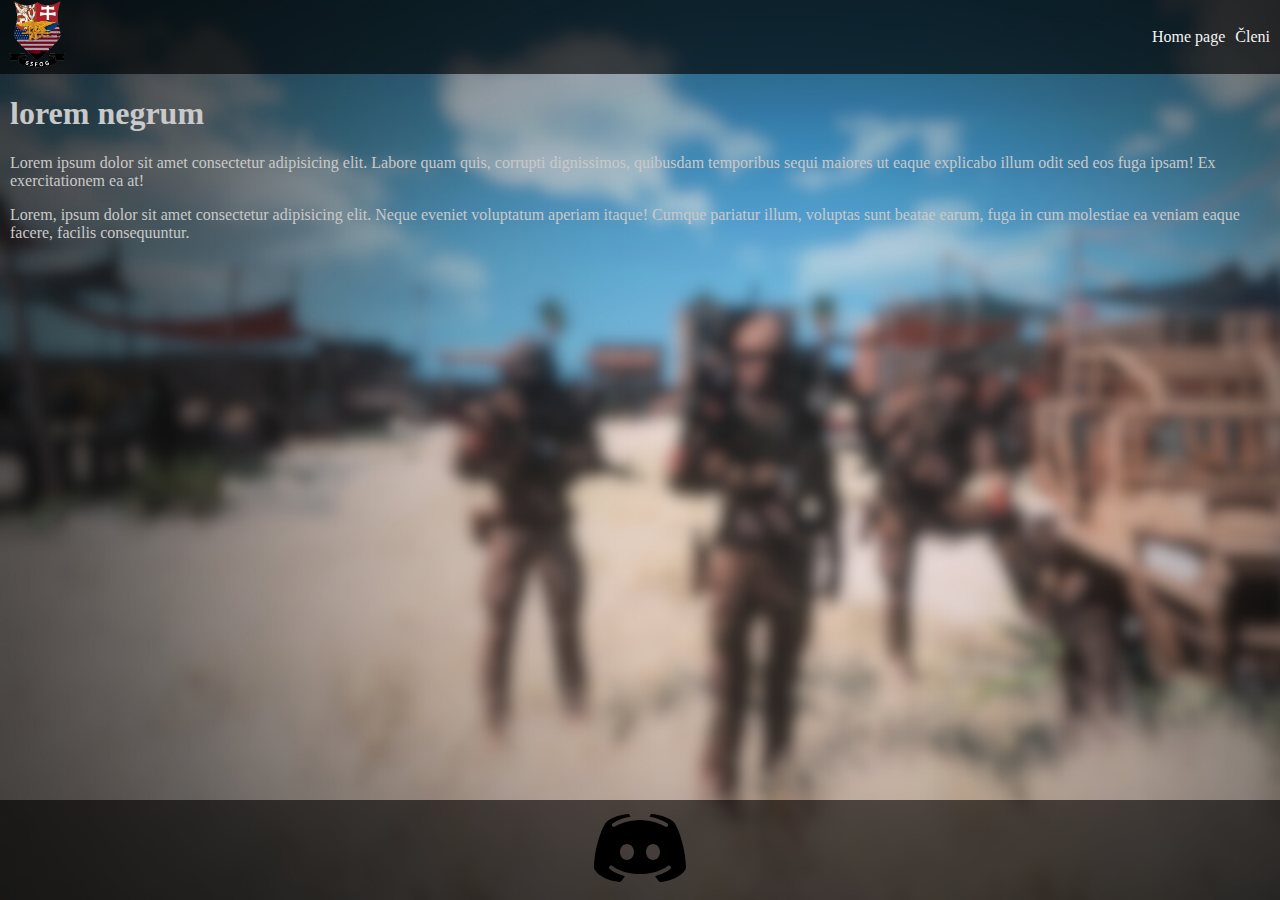
==== Fotogalerie.html @ 8222fc01 "s footerem všude" ====
<!DOCTYPE html>
<html lang="cs">
<head>
    <meta charset="UTF-8">
    <meta name="viewport" content="width=device-width, initial-scale=1.0">
    <title>Fotogalerie</title>
    <link rel="stylesheet" href="/Fotogalerie.css">
</head>
<body>
    <header>
        <div>
            <img src="/serious (2).png" alt="#">
        </div>
        <div class="acka">
            <a href="/Home_page.html">Home page</a>
            <a href="/cleni.html">Členi</a>
        </div>
    </header>

<main>
    <div class="main">
        <h1>lorem negrum</h1>
        <p>Lorem ipsum dolor sit amet consectetur adipisicing elit. Labore quam quis, corrupti dignissimos, quibusdam temporibus sequi maiores ut eaque explicabo illum odit sed eos fuga ipsam! Ex exercitationem ea at!</p>
        <p>Lorem, ipsum dolor sit amet consectetur adipisicing elit. Neque eveniet voluptatum aperiam itaque! Cumque pariatur illum, voluptas sunt beatae earum, fuga in cum molestiae ea veniam eaque facere, facilis consequuntur.</p>
    </div>
</main>

<footer>
    <div class="wrapper">
        <a href="https://discord.gg/8xPNDJWMmh">
            <svg xmlns="http://www.w3.org/2000/svg" x="0px" y="0px" width="100" height="100" viewBox="0 0 50 50">
                <path d="M 41.625 10.769531 C 37.644531 7.566406 31.347656 7.023438 31.078125 7.003906 C 30.660156 6.96875 30.261719 7.203125 30.089844 7.589844 C 30.074219 7.613281 29.9375 7.929688 29.785156 8.421875 C 32.417969 8.867188 35.652344 9.761719 38.578125 11.578125 C 39.046875 11.867188 39.191406 12.484375 38.902344 12.953125 C 38.710938 13.261719 38.386719 13.429688 38.050781 13.429688 C 37.871094 13.429688 37.6875 13.378906 37.523438 13.277344 C 32.492188 10.15625 26.210938 10 25 10 C 23.789063 10 17.503906 10.15625 12.476563 13.277344 C 12.007813 13.570313 11.390625 13.425781 11.101563 12.957031 C 10.808594 12.484375 10.953125 11.871094 11.421875 11.578125 C 14.347656 9.765625 17.582031 8.867188 20.214844 8.425781 C 20.0625 7.929688 19.925781 7.617188 19.914063 7.589844 C 19.738281 7.203125 19.34375 6.960938 18.921875 7.003906 C 18.652344 7.023438 12.355469 7.566406 8.320313 10.8125 C 6.214844 12.761719 2 24.152344 2 34 C 2 34.175781 2.046875 34.34375 2.132813 34.496094 C 5.039063 39.605469 12.972656 40.941406 14.78125 41 C 14.789063 41 14.800781 41 14.8125 41 C 15.132813 41 15.433594 40.847656 15.621094 40.589844 L 17.449219 38.074219 C 12.515625 36.800781 9.996094 34.636719 9.851563 34.507813 C 9.4375 34.144531 9.398438 33.511719 9.765625 33.097656 C 10.128906 32.683594 10.761719 32.644531 11.175781 33.007813 C 11.234375 33.0625 15.875 37 25 37 C 34.140625 37 38.78125 33.046875 38.828125 33.007813 C 39.242188 32.648438 39.871094 32.683594 40.238281 33.101563 C 40.601563 33.515625 40.5625 34.144531 40.148438 34.507813 C 40.003906 34.636719 37.484375 36.800781 32.550781 38.074219 L 34.378906 40.589844 C 34.566406 40.847656 34.867188 41 35.1875 41 C 35.199219 41 35.210938 41 35.21875 41 C 37.027344 40.941406 44.960938 39.605469 47.867188 34.496094 C 47.953125 34.34375 48 34.175781 48 34 C 48 24.152344 43.785156 12.761719 41.625 10.769531 Z M 18.5 30 C 16.566406 30 15 28.210938 15 26 C 15 23.789063 16.566406 22 18.5 22 C 20.433594 22 22 23.789063 22 26 C 22 28.210938 20.433594 30 18.5 30 Z M 31.5 30 C 29.566406 30 28 28.210938 28 26 C 28 23.789063 29.566406 22 31.5 22 C 33.433594 22 35 23.789063 35 26 C 35 28.210938 33.433594 30 31.5 30 Z"></path>
            </svg>  
        </a>
</footer>
</body>
</html>
---- Fotogalerie.css ----
body{
    margin: 0px; 
}

header{
    background-color: rgba(0, 0, 0, 0.63);
    display: flex;
    justify-content: space-between;
}

.acka{
    display: flex;
    align-items: center;
    gap: 10px;
    margin-right: 10px;
}

body{
    background-image: url(/background2.png);  
    background-repeat: no-repeat;
    background-attachment: fixed;
    background-size: cover;
}

a{
    display: flex;
    border-radius: 3px;
    color: rgb(245, 245, 245);
    text-decoration: none;
}

a:hover, a:active {
    color: rgb(145, 229, 255);
}

img{
    width: 70px;
    height: 70px;
}

footer{
    background-color: rgba(0, 0, 0, 0.603);
    height: 100px;
    position: fixed;
    width: 100%;
    bottom: 0;
}

.wrapper{
    display: flex;
    justify-content: center;
}

.icon{
    display: flex; 
}

.cara{
    display: flex;
    justify-content:center ;
    margin: auto;
    gap: 30px;
    border-bottom: 2px solid white;
    max-width: 300px;
}

.lorem{
    display: flex;
    color: aliceblue;
    margin: 0px 300px;
}

svg:hover{
    fill: rgb(94, 90, 91);
}

svg{
    transition: 0.2s ease-in-out;
}

.footer-container{
    display: flex;
    justify-content: center;
    color: white;
}

h3{
    display: flex;
    justify-content: center;
}

li{
    list-style-type: none;
}

p{
    color: rgb(201, 201, 201);
}

h1{
    color: rgb(201, 201, 201);
}

.main{
    padding-left: 10px;
}
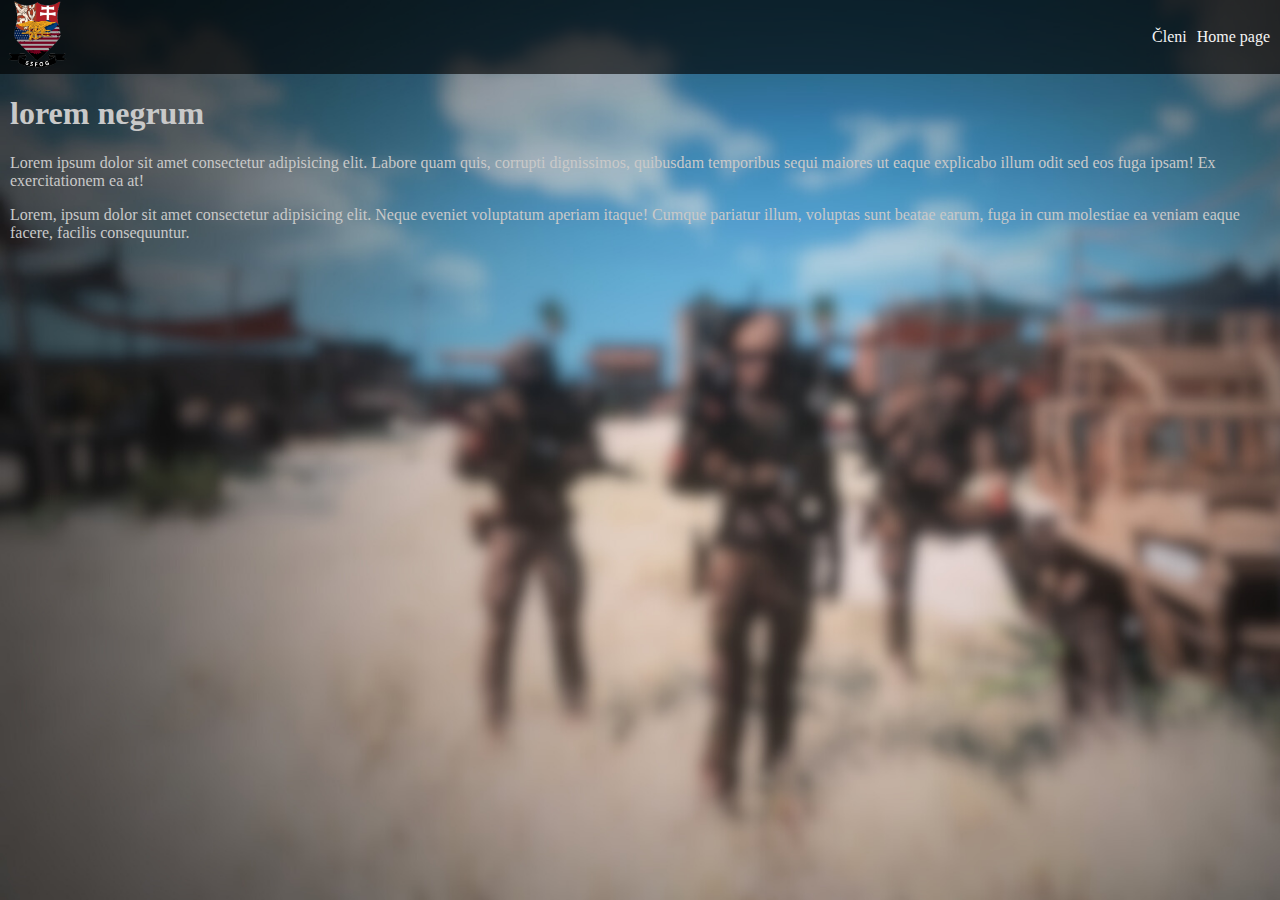
==== commit 0828894f: "update členů a fotek" ====
--- a/Fotogalerie.html
+++ b/Fotogalerie.html
@@ -12,8 +12,8 @@
             <img src="/serious (2).png" alt="#">
         </div>
         <div class="acka">
+            <a href="/cleni.html">Členi</a>
             <a href="/Home_page.html">Home page</a>
-            <a href="/cleni.html">Členi</a>
         </div>
     </header>
 
@@ -26,12 +26,7 @@
 </main>
 
 <footer>
-    <div class="wrapper">
-        <a href="https://discord.gg/8xPNDJWMmh">
-            <svg xmlns="http://www.w3.org/2000/svg" x="0px" y="0px" width="100" height="100" viewBox="0 0 50 50">
-                <path d="M 41.625 10.769531 C 37.644531 7.566406 31.347656 7.023438 31.078125 7.003906 C 30.660156 6.96875 30.261719 7.203125 30.089844 7.589844 C 30.074219 7.613281 29.9375 7.929688 29.785156 8.421875 C 32.417969 8.867188 35.652344 9.761719 38.578125 11.578125 C 39.046875 11.867188 39.191406 12.484375 38.902344 12.953125 C 38.710938 13.261719 38.386719 13.429688 38.050781 13.429688 C 37.871094 13.429688 37.6875 13.378906 37.523438 13.277344 C 32.492188 10.15625 26.210938 10 25 10 C 23.789063 10 17.503906 10.15625 12.476563 13.277344 C 12.007813 13.570313 11.390625 13.425781 11.101563 12.957031 C 10.808594 12.484375 10.953125 11.871094 11.421875 11.578125 C 14.347656 9.765625 17.582031 8.867188 20.214844 8.425781 C 20.0625 7.929688 19.925781 7.617188 19.914063 7.589844 C 19.738281 7.203125 19.34375 6.960938 18.921875 7.003906 C 18.652344 7.023438 12.355469 7.566406 8.320313 10.8125 C 6.214844 12.761719 2 24.152344 2 34 C 2 34.175781 2.046875 34.34375 2.132813 34.496094 C 5.039063 39.605469 12.972656 40.941406 14.78125 41 C 14.789063 41 14.800781 41 14.8125 41 C 15.132813 41 15.433594 40.847656 15.621094 40.589844 L 17.449219 38.074219 C 12.515625 36.800781 9.996094 34.636719 9.851563 34.507813 C 9.4375 34.144531 9.398438 33.511719 9.765625 33.097656 C 10.128906 32.683594 10.761719 32.644531 11.175781 33.007813 C 11.234375 33.0625 15.875 37 25 37 C 34.140625 37 38.78125 33.046875 38.828125 33.007813 C 39.242188 32.648438 39.871094 32.683594 40.238281 33.101563 C 40.601563 33.515625 40.5625 34.144531 40.148438 34.507813 C 40.003906 34.636719 37.484375 36.800781 32.550781 38.074219 L 34.378906 40.589844 C 34.566406 40.847656 34.867188 41 35.1875 41 C 35.199219 41 35.210938 41 35.21875 41 C 37.027344 40.941406 44.960938 39.605469 47.867188 34.496094 C 47.953125 34.34375 48 34.175781 48 34 C 48 24.152344 43.785156 12.761719 41.625 10.769531 Z M 18.5 30 C 16.566406 30 15 28.210938 15 26 C 15 23.789063 16.566406 22 18.5 22 C 20.433594 22 22 23.789063 22 26 C 22 28.210938 20.433594 30 18.5 30 Z M 31.5 30 C 29.566406 30 28 28.210938 28 26 C 28 23.789063 29.566406 22 31.5 22 C 33.433594 22 35 23.789063 35 26 C 35 28.210938 33.433594 30 31.5 30 Z"></path>
-            </svg>  
-        </a>
+
 </footer>
 </body>
 </html>--- a/Fotogalerie.css
+++ b/Fotogalerie.css
@@ -39,14 +39,6 @@
     height: 70px;
 }
 
-footer{
-    background-color: rgba(0, 0, 0, 0.603);
-    height: 100px;
-    position: fixed;
-    width: 100%;
-    bottom: 0;
-}
-
 .wrapper{
     display: flex;
     justify-content: center;
@@ -54,15 +46,6 @@
 
 .icon{
     display: flex; 
-}
-
-.cara{
-    display: flex;
-    justify-content:center ;
-    margin: auto;
-    gap: 30px;
-    border-bottom: 2px solid white;
-    max-width: 300px;
 }
 
 .lorem{
@@ -104,4 +87,4 @@
 
 .main{
     padding-left: 10px;
-}+}
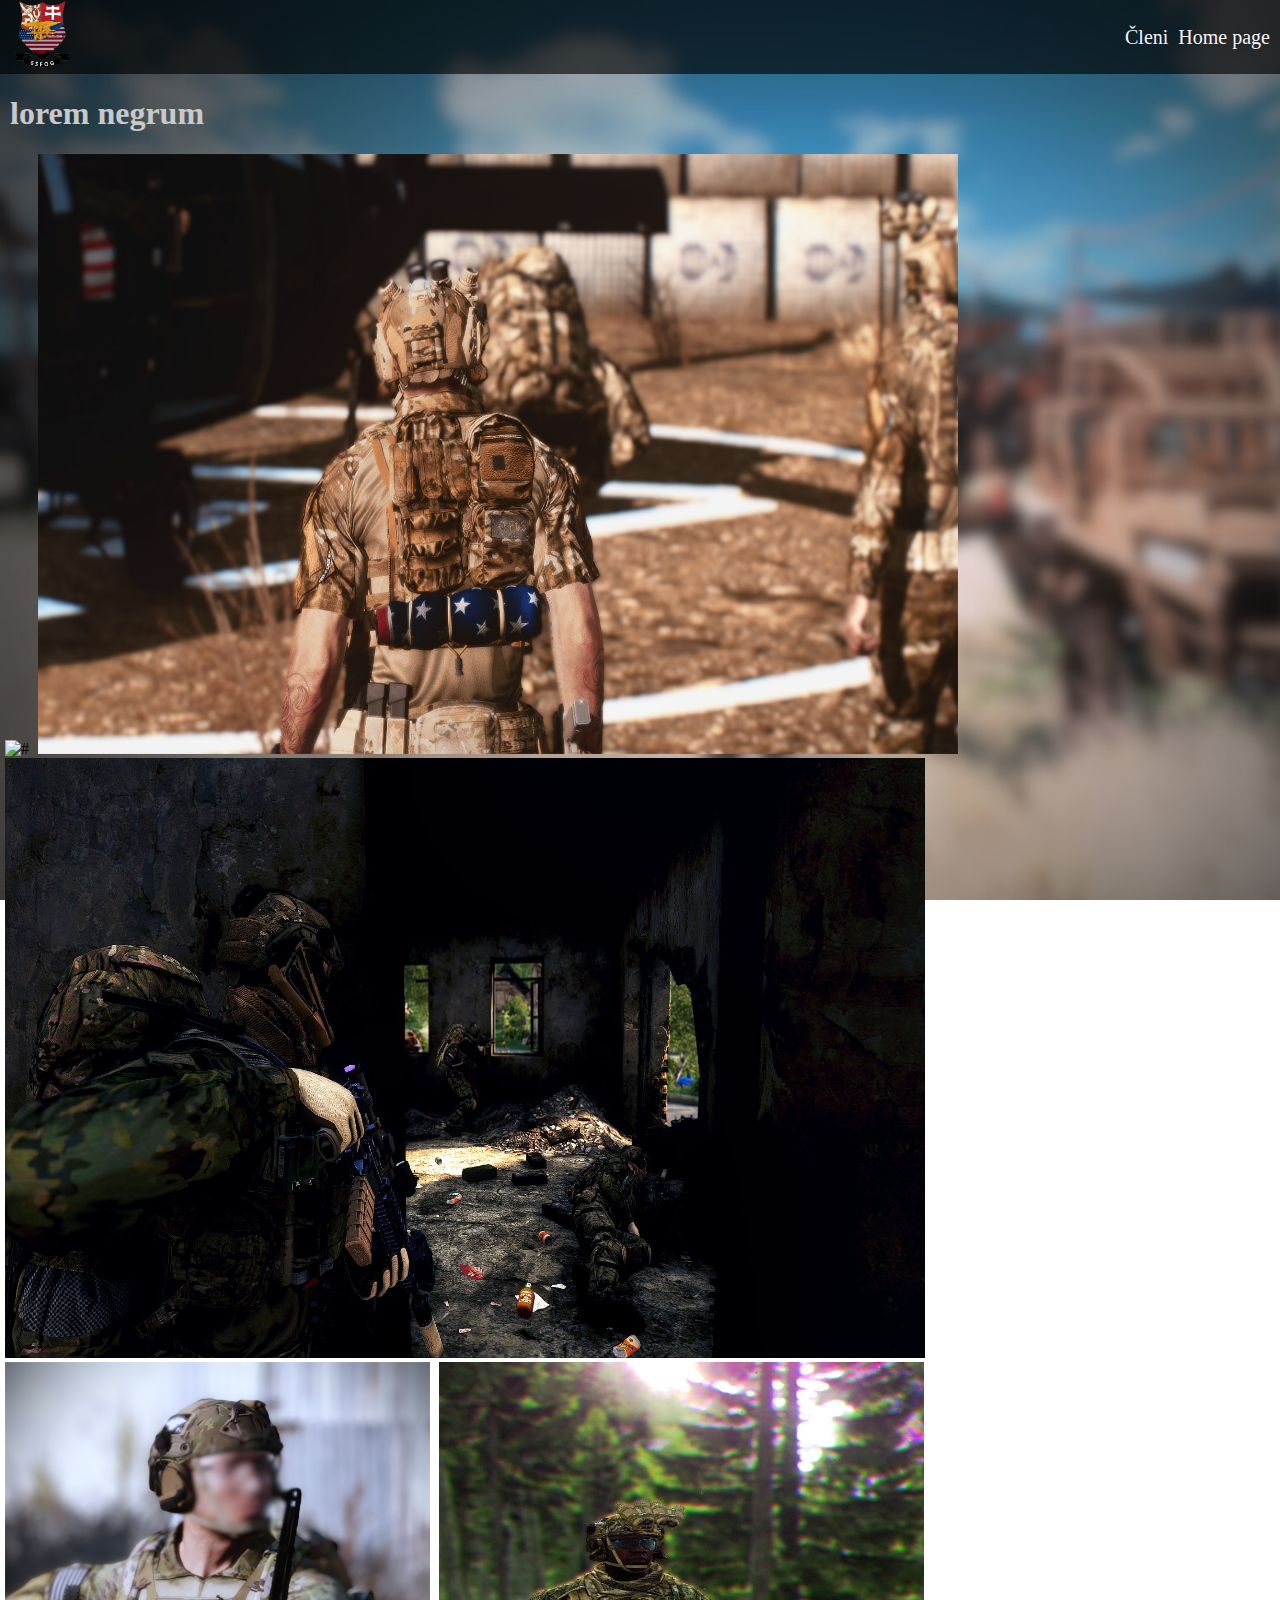
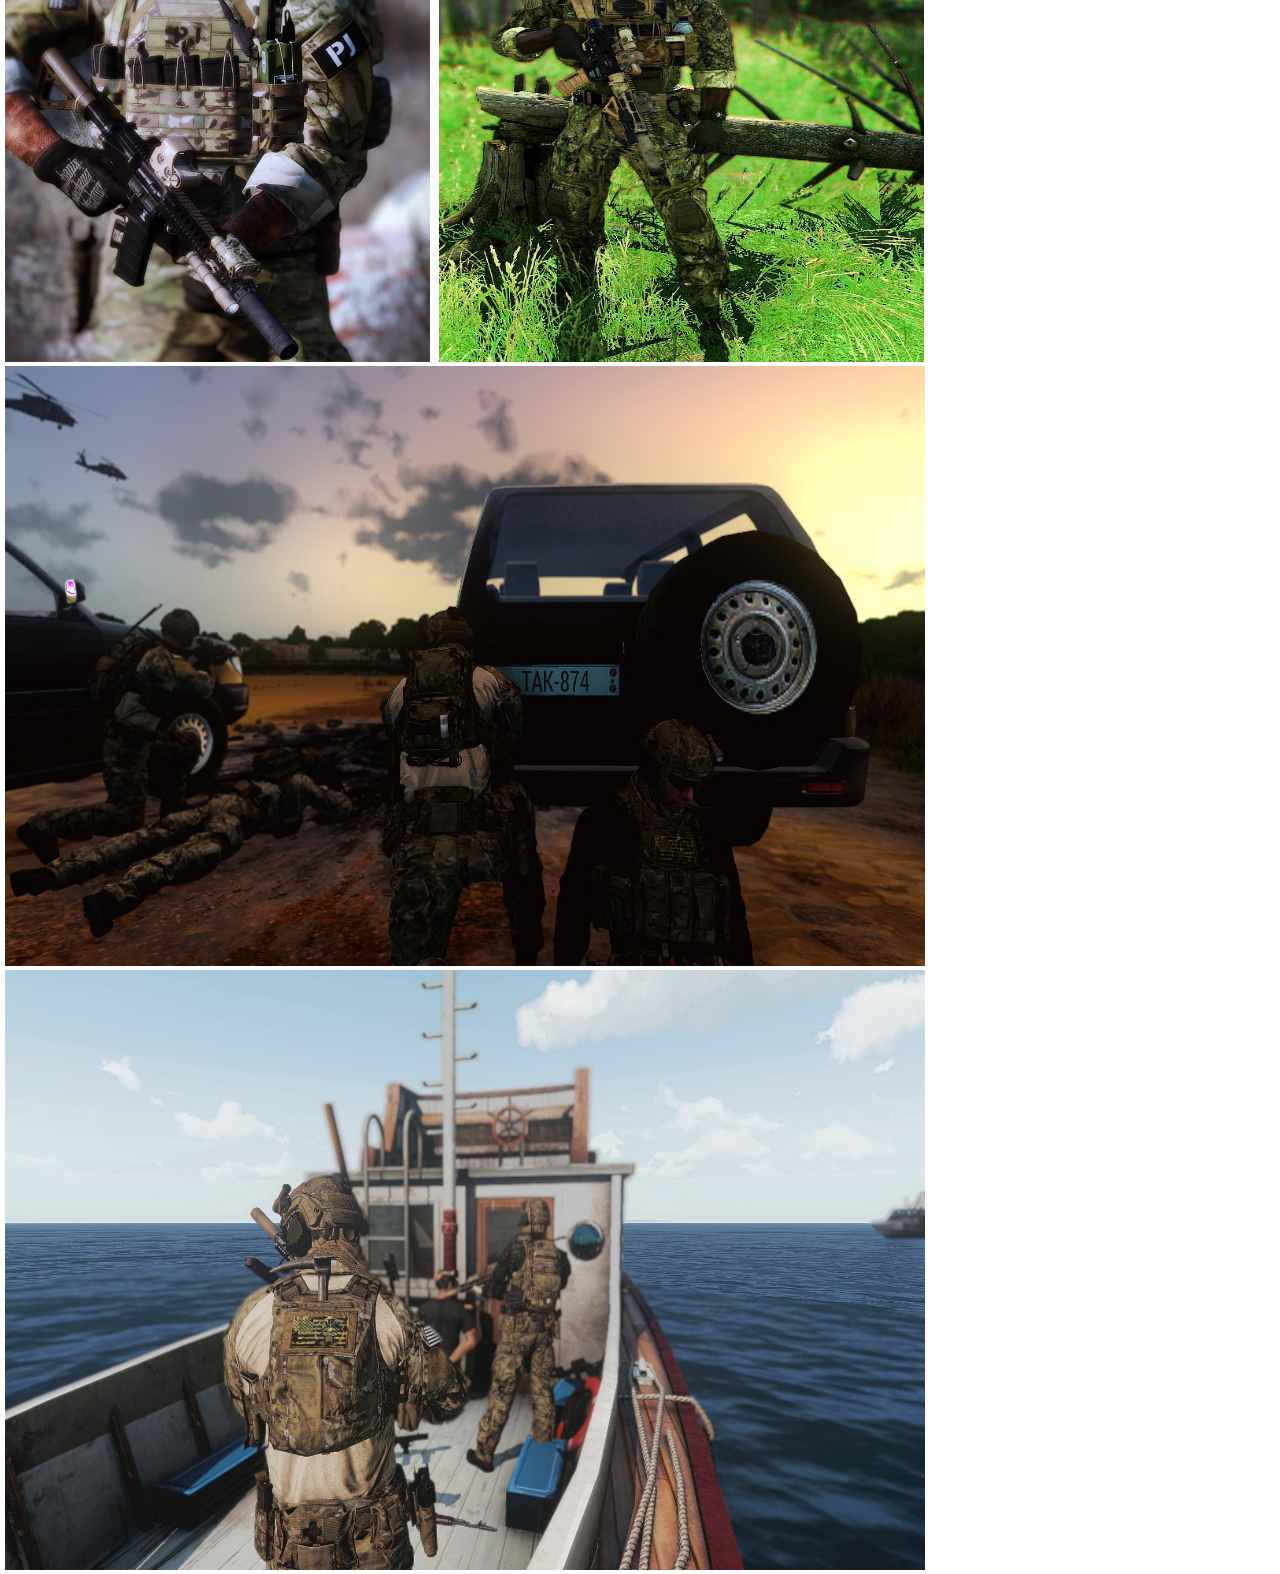
==== commit d75f584e: "Fotogalerie beta" ====
--- a/Fotogalerie.html
+++ b/Fotogalerie.html
@@ -9,7 +9,7 @@
 <body>
     <header>
         <div>
-            <img src="/serious (2).png" alt="#">
+            <img class="logo" src="/serious (2).png" alt="#">
         </div>
         <div class="acka">
             <a href="/cleni.html">Členi</a>
@@ -18,10 +18,18 @@
     </header>
 
 <main>
-    <div class="main">
+    <div class="title">
         <h1>lorem negrum</h1>
-        <p>Lorem ipsum dolor sit amet consectetur adipisicing elit. Labore quam quis, corrupti dignissimos, quibusdam temporibus sequi maiores ut eaque explicabo illum odit sed eos fuga ipsam! Ex exercitationem ea at!</p>
-        <p>Lorem, ipsum dolor sit amet consectetur adipisicing elit. Neque eveniet voluptatum aperiam itaque! Cumque pariatur illum, voluptas sunt beatae earum, fuga in cum molestiae ea veniam eaque facere, facilis consequuntur.</p>
+    </div>
+
+    <div>
+        <img src="/Artwork1.png" alt="#">
+        <img src="/Artwork2.png" alt="#">
+        <img src="/Artwork3.png" alt="#">
+        <img id="PJ" src="/Artwork4.png" alt="#">
+        <img id="les" src="/Artwork5.png" alt="#">
+        <img src="/Artwork6.jpg" alt="#">
+        <img src="/Artwork7.jpg" alt="#">
     </div>
 </main>
 
--- a/Fotogalerie.css
+++ b/Fotogalerie.css
@@ -14,6 +14,7 @@
     align-items: center;
     gap: 10px;
     margin-right: 10px;
+    font-size: 20px;
 }
 
 body{
@@ -34,24 +35,13 @@
     color: rgb(145, 229, 255);
 }
 
-img{
+.logo{
     width: 70px;
     height: 70px;
 }
 
-.wrapper{
-    display: flex;
-    justify-content: center;
-}
-
 .icon{
     display: flex; 
-}
-
-.lorem{
-    display: flex;
-    color: aliceblue;
-    margin: 0px 300px;
 }
 
 svg:hover{
@@ -62,29 +52,32 @@
     transition: 0.2s ease-in-out;
 }
 
-.footer-container{
-    display: flex;
-    justify-content: center;
-    color: white;
-}
-
 h3{
     display: flex;
     justify-content: center;
 }
 
-li{
-    list-style-type: none;
-}
-
-p{
-    color: rgb(201, 201, 201);
-}
 
 h1{
     color: rgb(201, 201, 201);
 }
 
-.main{
+.title{
     padding-left: 10px;
 }
+
+img{
+    width: 920px;
+    height: 600px;
+    margin-left: 5px;
+}
+
+#PJ{
+    width: 425px;
+    height: 600px;
+}
+
+#les{
+    width: 485px;
+    height: 600px;
+}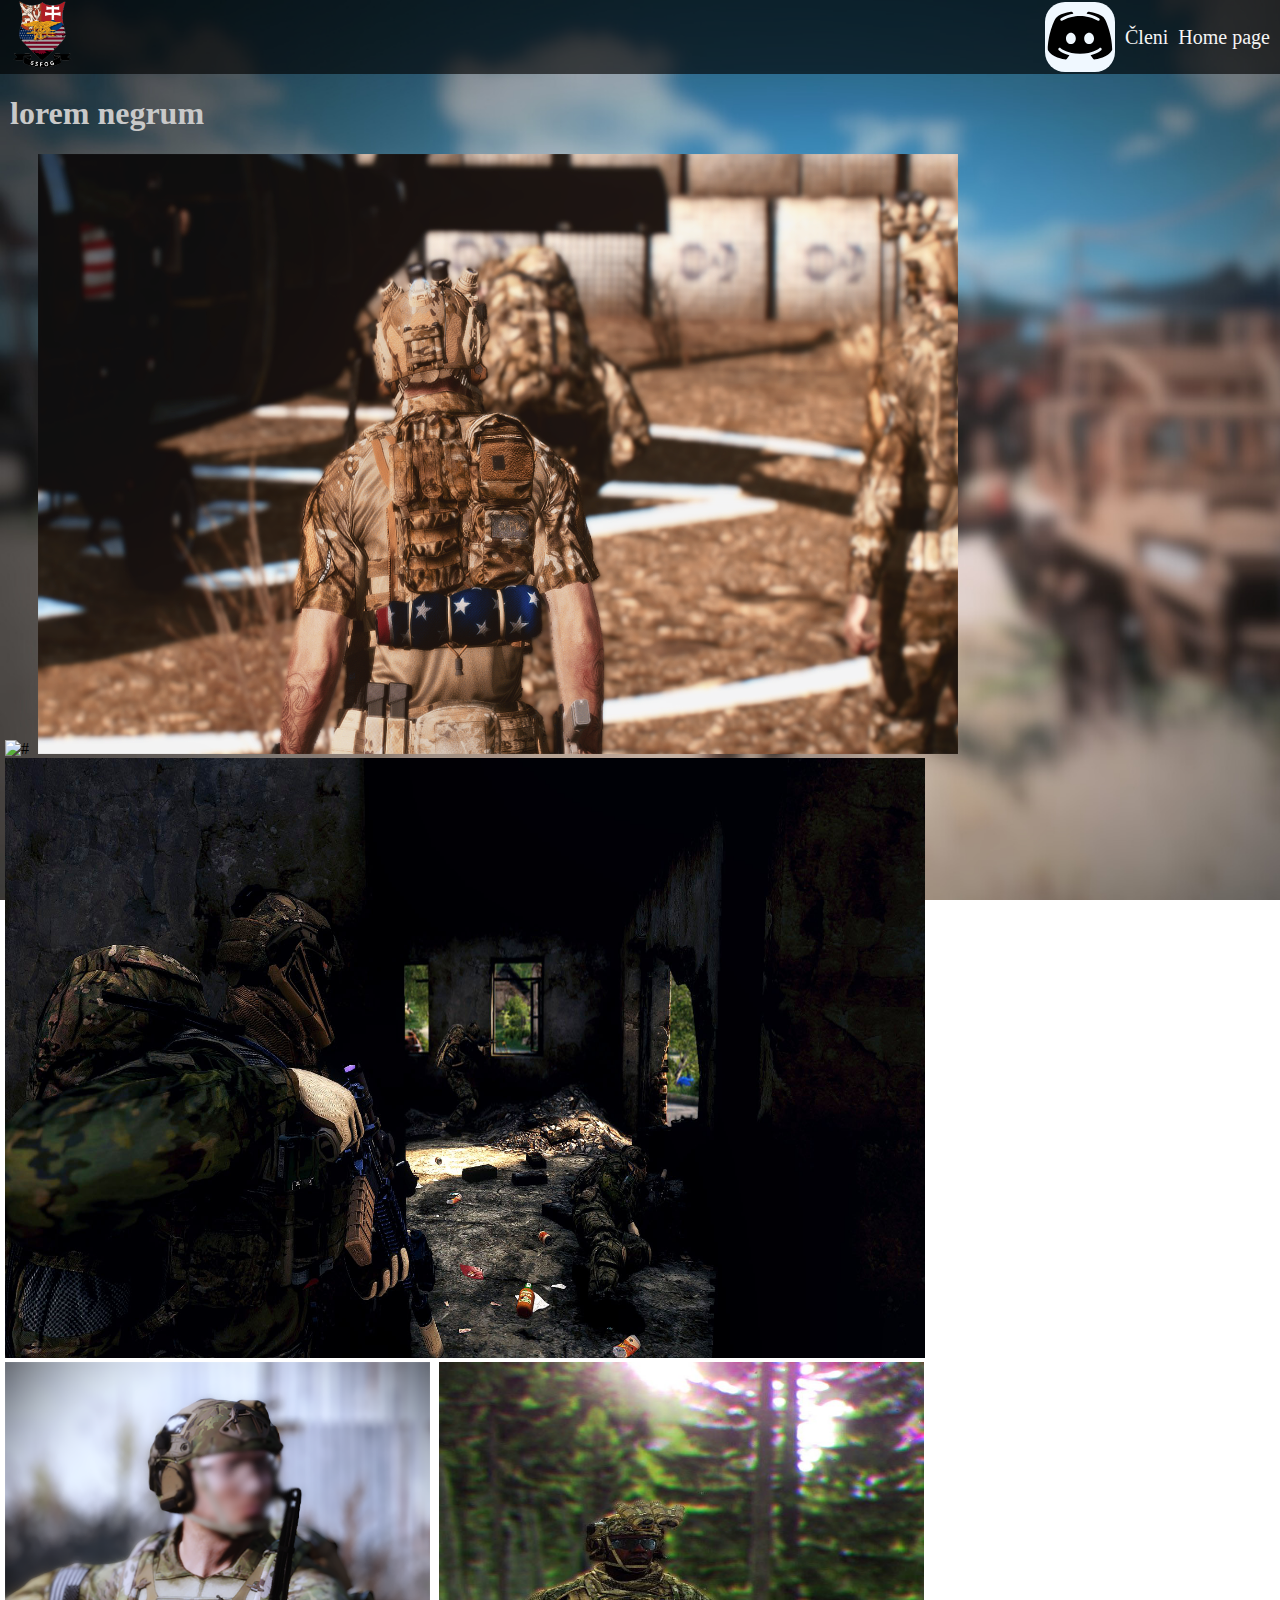
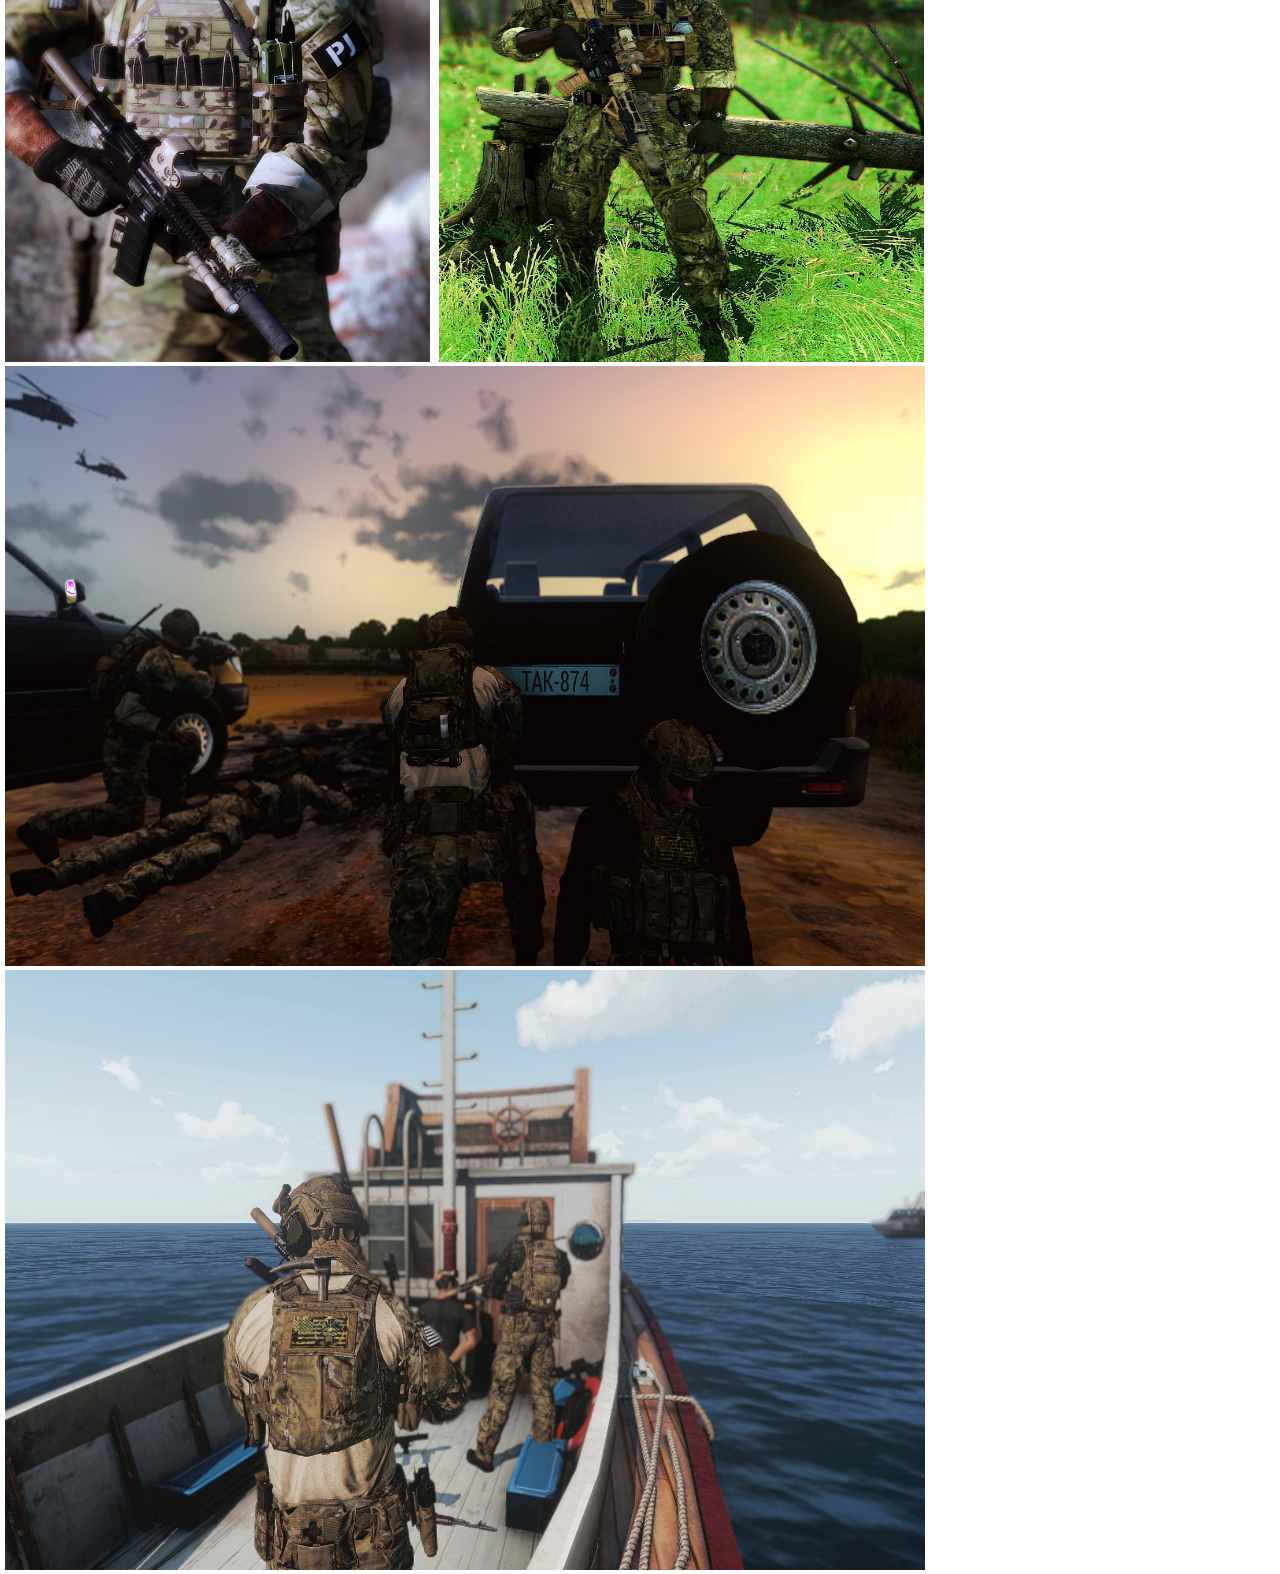
==== commit 7648fbbf: "úprava přehlednosti souborů a discord odkazu" ====
--- a/Fotogalerie.html
+++ b/Fotogalerie.html
@@ -9,9 +9,14 @@
 <body>
     <header>
         <div>
-            <img class="logo" src="/serious (2).png" alt="#">
+            <img class="logo" src="/Foto/serious (2).png" alt="#">
         </div>
         <div class="acka">
+            <a href="https://discord.gg/8xPNDJWMmh">
+                <svg xmlns="http://www.w3.org/2000/svg" x="0px" y="0px" width="100" height="100" viewBox="0 0 50 50">
+                    <path d="M 41.625 10.769531 C 37.644531 7.566406 31.347656 7.023438 31.078125 7.003906 C 30.660156 6.96875 30.261719 7.203125 30.089844 7.589844 C 30.074219 7.613281 29.9375 7.929688 29.785156 8.421875 C 32.417969 8.867188 35.652344 9.761719 38.578125 11.578125 C 39.046875 11.867188 39.191406 12.484375 38.902344 12.953125 C 38.710938 13.261719 38.386719 13.429688 38.050781 13.429688 C 37.871094 13.429688 37.6875 13.378906 37.523438 13.277344 C 32.492188 10.15625 26.210938 10 25 10 C 23.789063 10 17.503906 10.15625 12.476563 13.277344 C 12.007813 13.570313 11.390625 13.425781 11.101563 12.957031 C 10.808594 12.484375 10.953125 11.871094 11.421875 11.578125 C 14.347656 9.765625 17.582031 8.867188 20.214844 8.425781 C 20.0625 7.929688 19.925781 7.617188 19.914063 7.589844 C 19.738281 7.203125 19.34375 6.960938 18.921875 7.003906 C 18.652344 7.023438 12.355469 7.566406 8.320313 10.8125 C 6.214844 12.761719 2 24.152344 2 34 C 2 34.175781 2.046875 34.34375 2.132813 34.496094 C 5.039063 39.605469 12.972656 40.941406 14.78125 41 C 14.789063 41 14.800781 41 14.8125 41 C 15.132813 41 15.433594 40.847656 15.621094 40.589844 L 17.449219 38.074219 C 12.515625 36.800781 9.996094 34.636719 9.851563 34.507813 C 9.4375 34.144531 9.398438 33.511719 9.765625 33.097656 C 10.128906 32.683594 10.761719 32.644531 11.175781 33.007813 C 11.234375 33.0625 15.875 37 25 37 C 34.140625 37 38.78125 33.046875 38.828125 33.007813 C 39.242188 32.648438 39.871094 32.683594 40.238281 33.101563 C 40.601563 33.515625 40.5625 34.144531 40.148438 34.507813 C 40.003906 34.636719 37.484375 36.800781 32.550781 38.074219 L 34.378906 40.589844 C 34.566406 40.847656 34.867188 41 35.1875 41 C 35.199219 41 35.210938 41 35.21875 41 C 37.027344 40.941406 44.960938 39.605469 47.867188 34.496094 C 47.953125 34.34375 48 34.175781 48 34 C 48 24.152344 43.785156 12.761719 41.625 10.769531 Z M 18.5 30 C 16.566406 30 15 28.210938 15 26 C 15 23.789063 16.566406 22 18.5 22 C 20.433594 22 22 23.789063 22 26 C 22 28.210938 20.433594 30 18.5 30 Z M 31.5 30 C 29.566406 30 28 28.210938 28 26 C 28 23.789063 29.566406 22 31.5 22 C 33.433594 22 35 23.789063 35 26 C 35 28.210938 33.433594 30 31.5 30 Z"></path>
+                </svg>      
+            </a>
             <a href="/cleni.html">Členi</a>
             <a href="/Home_page.html">Home page</a>
         </div>
@@ -23,13 +28,13 @@
     </div>
 
     <div>
-        <img src="/Artwork1.png" alt="#">
-        <img src="/Artwork2.png" alt="#">
-        <img src="/Artwork3.png" alt="#">
-        <img id="PJ" src="/Artwork4.png" alt="#">
-        <img id="les" src="/Artwork5.png" alt="#">
-        <img src="/Artwork6.jpg" alt="#">
-        <img src="/Artwork7.jpg" alt="#">
+        <img src="/Foto/Artwork1.png" alt="#">
+        <img src="/Foto/Artwork2.png" alt="#">
+        <img src="/Foto/Artwork3.png" alt="#">
+        <img id="PJ" src="/Foto/Artwork4.png" alt="#">
+        <img id="les" src="/Foto/Artwork5.png" alt="#">
+        <img src="/Foto/Artwork6.jpg" alt="#">
+        <img src="/Foto/Artwork7.jpg" alt="#">
     </div>
 </main>
 
--- a/Fotogalerie.css
+++ b/Fotogalerie.css
@@ -18,7 +18,7 @@
 }
 
 body{
-    background-image: url(/background2.png);  
+    background-image: url(/Foto/background2.png);  
     background-repeat: no-repeat;
     background-attachment: fixed;
     background-size: cover;
@@ -45,11 +45,15 @@
 }
 
 svg:hover{
-    fill: rgb(94, 90, 91);
+    fill: rgb(45, 83, 255);
 }
 
 svg{
     transition: 0.2s ease-in-out;
+    width: 70px;
+    height: 70px;
+    background-color: aliceblue;
+    border-radius: 20px;
 }
 
 h3{
@@ -80,4 +84,9 @@
 #les{
     width: 485px;
     height: 600px;
-}+}
+
+.wrapper{
+    display: flex;
+    justify-content: center;
+}
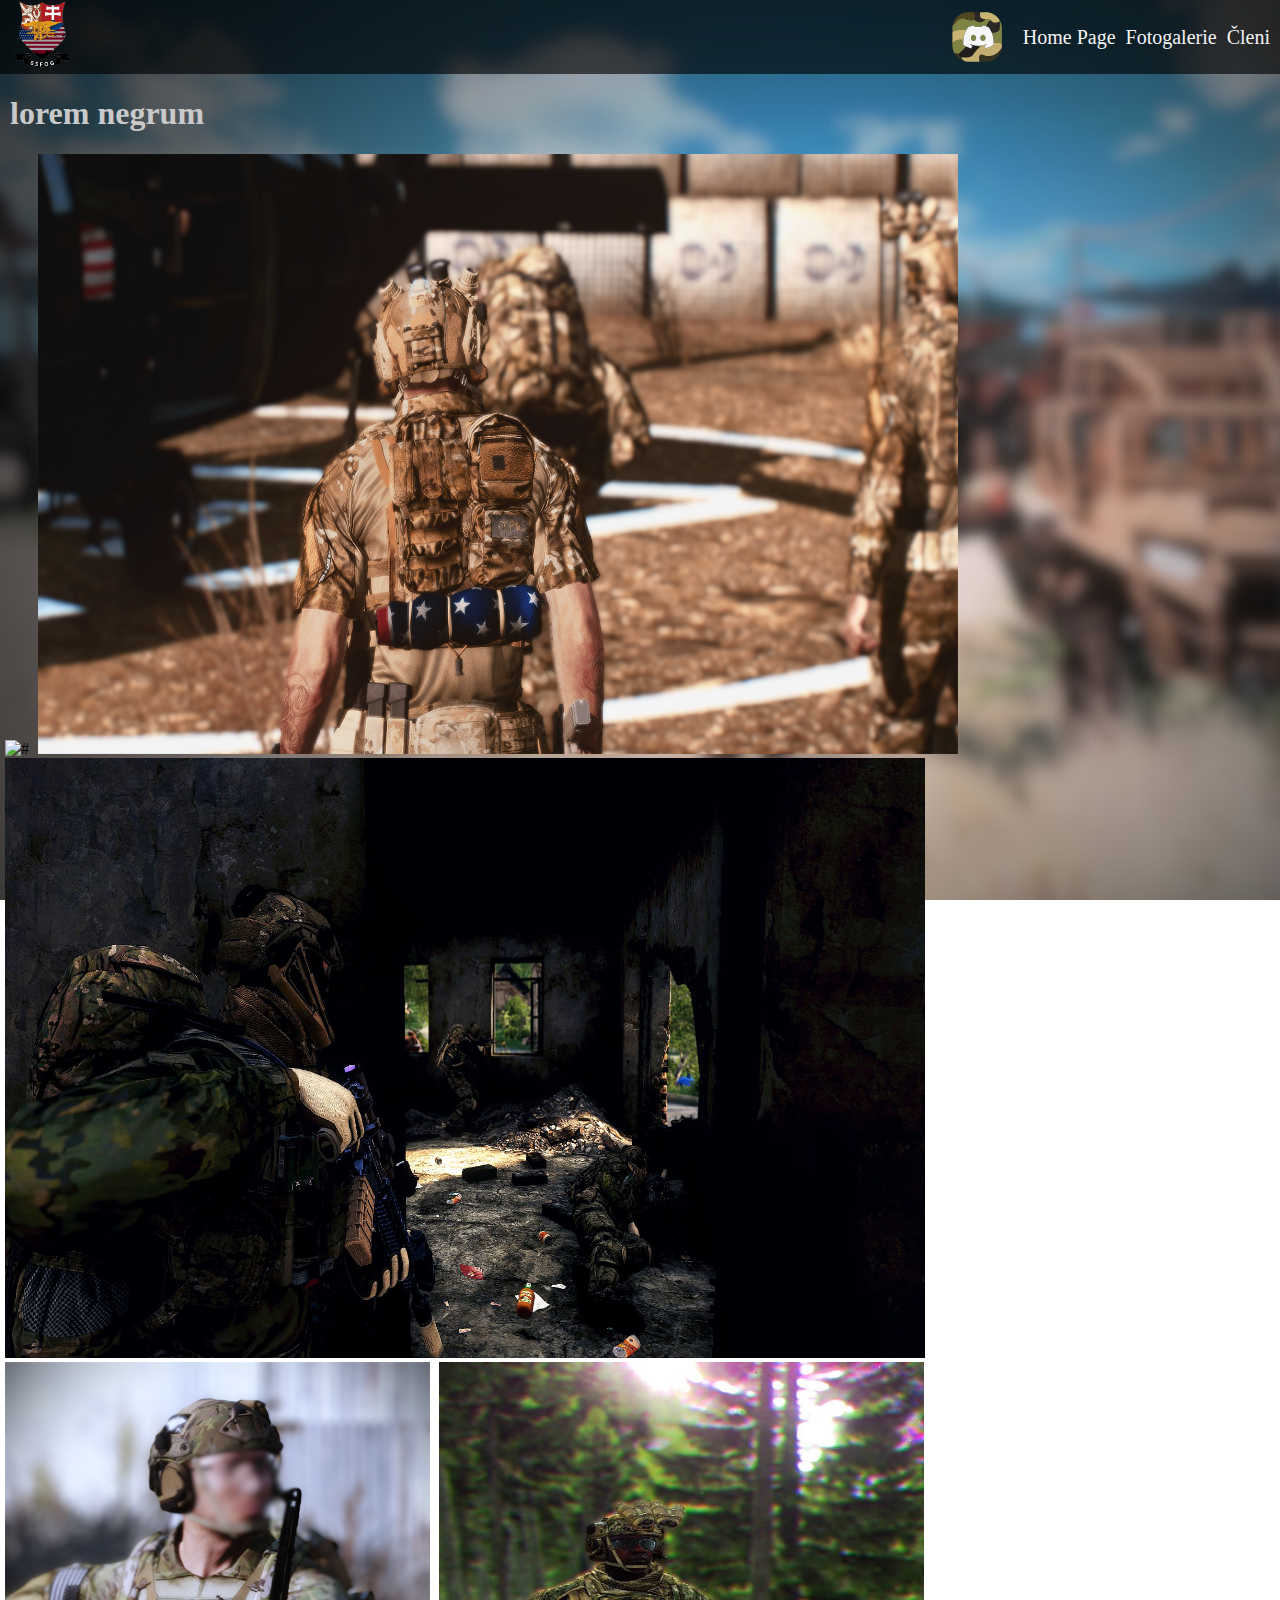
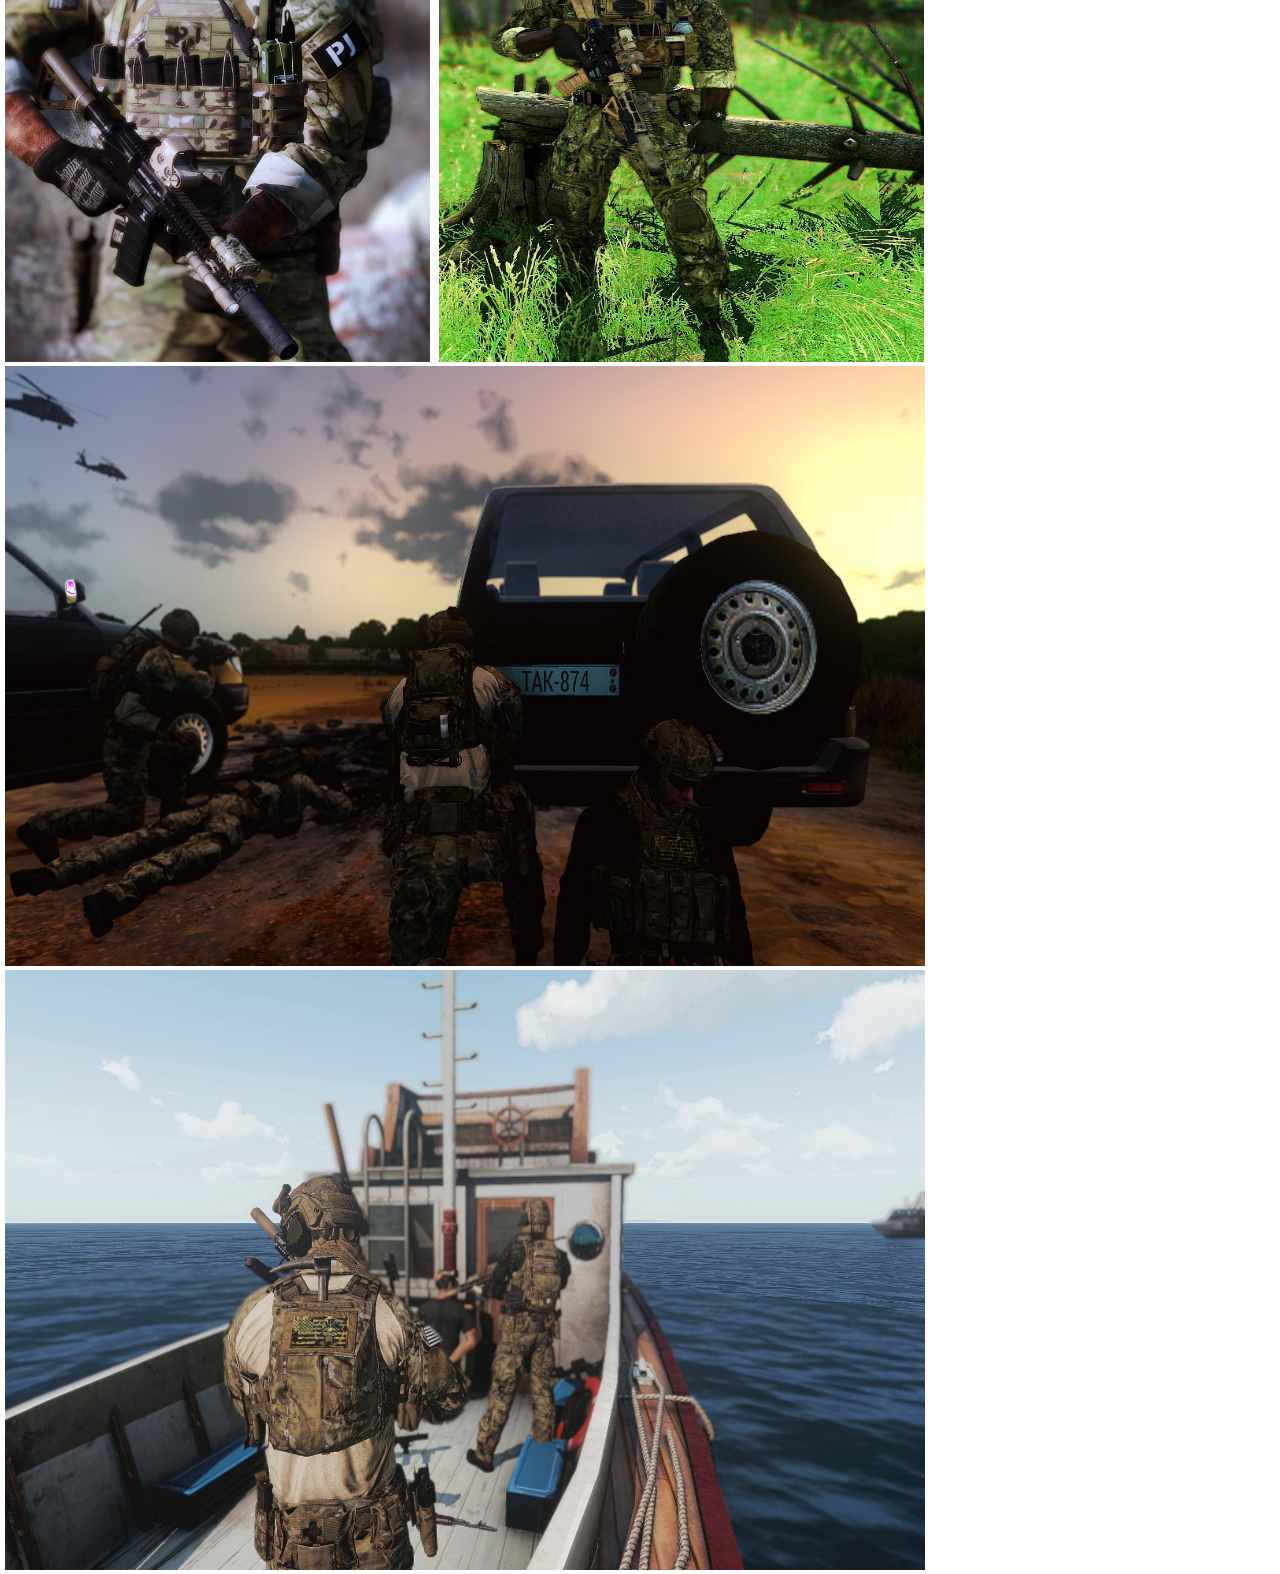
==== commit 51436aef: "úprava HP" ====
--- a/Fotogalerie.html
+++ b/Fotogalerie.html
@@ -13,12 +13,13 @@
         </div>
         <div class="acka">
             <a href="https://discord.gg/8xPNDJWMmh">
-                <svg xmlns="http://www.w3.org/2000/svg" x="0px" y="0px" width="100" height="100" viewBox="0 0 50 50">
-                    <path d="M 41.625 10.769531 C 37.644531 7.566406 31.347656 7.023438 31.078125 7.003906 C 30.660156 6.96875 30.261719 7.203125 30.089844 7.589844 C 30.074219 7.613281 29.9375 7.929688 29.785156 8.421875 C 32.417969 8.867188 35.652344 9.761719 38.578125 11.578125 C 39.046875 11.867188 39.191406 12.484375 38.902344 12.953125 C 38.710938 13.261719 38.386719 13.429688 38.050781 13.429688 C 37.871094 13.429688 37.6875 13.378906 37.523438 13.277344 C 32.492188 10.15625 26.210938 10 25 10 C 23.789063 10 17.503906 10.15625 12.476563 13.277344 C 12.007813 13.570313 11.390625 13.425781 11.101563 12.957031 C 10.808594 12.484375 10.953125 11.871094 11.421875 11.578125 C 14.347656 9.765625 17.582031 8.867188 20.214844 8.425781 C 20.0625 7.929688 19.925781 7.617188 19.914063 7.589844 C 19.738281 7.203125 19.34375 6.960938 18.921875 7.003906 C 18.652344 7.023438 12.355469 7.566406 8.320313 10.8125 C 6.214844 12.761719 2 24.152344 2 34 C 2 34.175781 2.046875 34.34375 2.132813 34.496094 C 5.039063 39.605469 12.972656 40.941406 14.78125 41 C 14.789063 41 14.800781 41 14.8125 41 C 15.132813 41 15.433594 40.847656 15.621094 40.589844 L 17.449219 38.074219 C 12.515625 36.800781 9.996094 34.636719 9.851563 34.507813 C 9.4375 34.144531 9.398438 33.511719 9.765625 33.097656 C 10.128906 32.683594 10.761719 32.644531 11.175781 33.007813 C 11.234375 33.0625 15.875 37 25 37 C 34.140625 37 38.78125 33.046875 38.828125 33.007813 C 39.242188 32.648438 39.871094 32.683594 40.238281 33.101563 C 40.601563 33.515625 40.5625 34.144531 40.148438 34.507813 C 40.003906 34.636719 37.484375 36.800781 32.550781 38.074219 L 34.378906 40.589844 C 34.566406 40.847656 34.867188 41 35.1875 41 C 35.199219 41 35.210938 41 35.21875 41 C 37.027344 40.941406 44.960938 39.605469 47.867188 34.496094 C 47.953125 34.34375 48 34.175781 48 34 C 48 24.152344 43.785156 12.761719 41.625 10.769531 Z M 18.5 30 C 16.566406 30 15 28.210938 15 26 C 15 23.789063 16.566406 22 18.5 22 C 20.433594 22 22 23.789063 22 26 C 22 28.210938 20.433594 30 18.5 30 Z M 31.5 30 C 29.566406 30 28 28.210938 28 26 C 28 23.789063 29.566406 22 31.5 22 C 33.433594 22 35 23.789063 35 26 C 35 28.210938 33.433594 30 31.5 30 Z"></path>
-                </svg>      
+                <?xml version="1.0" encoding="UTF-8"?>
+                    <svg id="Vrstva_1" xmlns="http://www.w3.org/2000/svg" width="841.89" height="595.28" viewBox="0 0 841.89 595.28"><path d="M434.7,403.79c-1.48,10.51-3.63,20.68-6.39,30.45,10.15-8.38,23.05-18.31,36.72-26.96l-.03-.03c6.96-4.4,14.2-8.41,21.62-12.09-1.21.35-2.41.7-3.64,1.03-18.08,4.91-34.52,6.93-48.28,7.58Z" fill="#7f8445" stroke-width="0"/><path d="M279.96,212.61c6.65-12.23,13.27-22.47,19.01-30.59,9.67-4.53,20.83-9.08,33.45-13.1,15.45-4.93,29.7-7.94,42.03-9.8,3.2,6.45,6.39,12.86,9.59,19.31,5.99-.8,12.33-1.46,18.99-1.92,8.07-.56,15.71-.77,22.88-.77s14.57.21,22.48.77c6.66.48,13,1.15,18.99,1.92,3.2-6.45,6.39-12.86,9.59-19.31,12.36,1.86,26.58,4.87,42.03,9.8,1.32.42,2.55.86,3.83,1.29,3.86-29.35,35.31-63.96,53.51-74.78-14.88-15.26-43.02-13.37-69.47-13.97-1.11,8.88-54.08,79.95-131.73,2.75-15.75,16.74-52,20.3-127.07-13.07-30.55-13.58-85.07,30.04-132.67,95.08h-.03c7.93-54.98,38.9-102.5,82.8-132.48-51.3,34.91-85.04,93.68-85.04,160.42v41.34c70.05-26.41,130.27-33.12,166.82-22.89Z" fill="#7f8445" stroke-width="0"/><path d="M198.62,33.44c1.31-.89,2.63-1.77,3.97-2.63-1.34.86-2.66,1.74-3.97,2.63Z" fill="#7f8445" stroke-width="0"/><path d="M708.39,194.16c0-39.84-12.06-76.84-32.65-107.65,2.62,6.76,4.5,12.8,5.54,17.76.52,2.49-.87,5.03-3.61,7.46,5.39,12.4,4.34,53.05.22,95.17-1.65,16.95-39.85,42.55-92.26,35.61,4.56,11.1,8.8,23.24,12.36,36.43h-.03c8.8,32.64,10.9,61.95,10.5,85.11,43.06-2.6,80.64,3.41,99.82,14.92v22.13c0,8.48-.58,16.79-1.64,24.97.03,0,.06.02.09.03,1.05-8.18,1.65-16.5,1.65-24.97v-206.97Z" fill="#7f8445" stroke-width="0"/><path d="M281.47,413.02c-14.43-7.7-26.8-15.75-37.06-23.25-1.51-14.83-2.46-35.02-.32-58.74-36.03,1.47-78.06-5.71-113.95,24.04h0c-8.07,6.71-13.64,13.45-17.02,17.98v28.1c0,33.24,8.41,64.49,23.13,91.84,10.79.2,32.72,1.77,57.58,12.24,1.83-18.23,35.3-29.12,87.62-92.19Z" fill="#7f8445" stroke-width="0"/><path d="M661.7,67.96c3.74,4.37,7.29,8.9,10.63,13.59-3.35-4.69-6.89-9.22-10.63-13.59Z" fill="#7f8445" stroke-width="0"/><ellipse cx="480.56" cy="308.24" rx="31.06" ry="36.73" fill="#7f8445" stroke-width="0"/><ellipse cx="367.65" cy="308.24" rx="31.06" ry="36.73" fill="#7f8445" stroke-width="0"/><path d="M307.28.03c-.74,0-1.46.05-2.2.06.81,0,1.6-.06,2.41-.06h-.21Z" fill="#7f8445" stroke-width="0"/><path d="M706.2,429.5c-18.99,28.71-71.19,95.16-150.19,98.01-58.44,2.1-85.9-32.23-108-16.19-18.51,13.42-16.11,49.73-8.9,83.95h75.69c98.68,0,180.13-73.67,192.46-168.99h.03c-.18-.06-.38-.12-.56-.17-.03,0-.06-.02-.09-.03-.15,1.14-.27,2.29-.44,3.43Z" fill="#37321f" stroke-width="0"/><path d="M224.31,545.34c.78-1.78,2.24-2.92,4.28-3.59-19.25-8.36-32.72-20.09-34.61-32.2-.24-1.51-.26-2.94-.12-4.33-24.86-10.47-46.79-12.03-57.58-12.24,0,0-.01,0-.02,0v.05c.61,1.14,1.25,2.26,1.89,3.39.53.95,1.08,1.89,1.63,2.83,1.05,1.79,2.13,3.56,3.24,5.31.72,1.14,1.43,2.27,2.17,3.39.79,1.19,1.59,2.38,2.4,3.55.74,1.07,1.51,2.13,2.27,3.19,1.2,1.65,2.41,3.29,3.66,4.91.74.96,1.49,1.91,2.24,2.85,1.12,1.39,2.25,2.77,3.4,4.13,1.03,1.22,2.07,2.43,3.13,3.62.89,1,1.79,1.99,2.71,2.97,1.06,1.14,2.13,2.26,3.22,3.38,1.22,1.26,2.46,2.49,3.72,3.72.97.95,1.95,1.88,2.94,2.81,1.11,1.04,2.23,2.06,3.36,3.07,1.36,1.21,2.74,2.41,4.14,3.59.97.81,1.94,1.62,2.92,2.41,1.39,1.12,2.79,2.22,4.21,3.31,1.2.92,2.42,1.82,3.64,2.71,1.19.86,2.38,1.71,3.59,2.55,1.1.77,2.21,1.53,3.33,2.27,1.65,1.1,3.32,2.17,5.01,3.21,1.04.64,2.08,1.28,3.13,1.9,1.67.99,3.35,1.96,5.05,2.91,1.2.67,2.41,1.31,3.63,1.95,1.35.71,2.7,1.4,4.06,2.08,1.19.59,2.39,1.19,3.6,1.76,1.81.86,3.64,1.68,5.49,2.48,1.12.48,2.24.96,3.37,1.42,1.87.77,3.76,1.52,5.66,2.23,1.25.47,2.51.91,3.76,1.36,1.45.51,2.91,1,4.38,1.48,1.34.43,2.68.86,4.02,1.27,1.89.57,3.79,1.11,5.7,1.62,1.2.32,2.41.63,3.62.93.42.1.83.21,1.25.31-23.17-16.06-41.54-35.31-37.49-44.55Z" fill="#37321f" stroke-width="0"/><path d="M266.66,590.99c.2.04.41.09.61.13-1.02-.21-2.03-.45-3.05-.68.81.18,1.62.38,2.43.55Z" fill="#37321f" stroke-width="0"/><path d="M427.4,404.04c-15.82,0-36.2-1.62-59.02-7.83-13.53-3.68-25.33-8.23-35.24-12.81-2.56,1.92-5.14,3.84-7.7,5.75,2.77,1.62,5.67,3.25,8.71,4.85,8.07,4.23,15.85,7.59,23.12,10.28-6.63,10.63-13.29,21.28-19.95,31.93-13.42-4.1-28.76-9.77-45.17-17.74-3.69-1.79-7.22-3.62-10.67-5.46-52.32,63.07-85.79,73.96-87.62,92.19-.14,1.39-.11,2.82.12,4.33,1.89,12.11,15.37,23.85,34.61,32.2,14.58-4.84,59.16,14.22,103.17-5.25,29.99-13.26,38.3-45.41,75.35-83.55,0,0,8.41-8.12,21.21-18.7,2.76-9.77,4.91-19.94,6.39-30.45-2.52.12-4.98.21-7.31.25Z" fill="#201d1b" stroke-width="0"/><path d="M448.01,511.32c22.11-16.03,49.57,18.3,108,16.19,79-2.85,131.2-69.3,150.19-98.01.17-1.14.29-2.28.44-3.43,1.05-8.17,1.64-16.48,1.64-24.97v-22.13c-19.18-11.52-56.77-17.52-99.82-14.92-.17,9.72-.77,18.38-1.52,25.71-12.7,9.27-28.61,19.42-47.73,28.71-16.41,7.96-31.75,13.64-45.17,17.74-6.63-10.63-13.29-21.28-19.95-31.93,7.27-2.69,15.05-6.05,23.12-10.28,3.04-1.57,5.94-3.22,8.71-4.85-2.56-1.92-5.14-3.84-7.7-5.75-8.98,4.14-19.55,8.29-31.59,11.78-7.42,3.68-14.66,7.68-21.62,12.09l.03.03c-13.66,8.65-26.57,18.57-36.72,26.96-12.8,10.57-21.21,18.7-21.21,18.7-37.05,38.14-45.36,70.29-75.35,83.55-44,19.47-88.59.41-103.17,5.25-2.04.68-3.5,1.81-4.28,3.59-4.05,9.24,14.33,28.49,37.49,44.55,0,0,0,0,0,0,.8.19,1.61.36,2.42.54,1.01.23,2.03.47,3.05.68,1.08.23,2.16.42,3.25.63,1.67.32,3.35.62,5.04.9,1.04.17,2.07.35,3.11.51,2.44.36,4.91.67,7.38.94.8.09,1.6.18,2.41.25,2.72.26,5.45.47,8.19.62.53.03,1.06.05,1.6.07,2.96.14,5.94.23,8.94.23h131.92c-7.22-34.23-9.61-70.53,8.9-83.95Z" fill="#c5af70" stroke-width="0"/><path d="M582.89,105.18c-1.71-3.86-3.93-7.06-6.55-9.75-18.2,10.82-49.65,45.43-53.51,74.78,11.02,3.68,20.96,7.76,29.59,11.81,9.91,14.03,22.47,34.33,33.21,60.49,52.42,6.94,90.61-18.67,92.26-35.61,4.12-42.11,5.17-82.77-.22-95.17-16.2,14.35-81,24.5-94.78-6.55Z" fill="#2c2624" stroke-width="0"/><path d="M375.14,84.21c77.64,77.2,130.62,6.13,131.73-2.75-38.87-.89-74.07-7.2-58-81.43h16.46s-99.51,0-99.51,0h.03s3.2,0,3.2,0c6.99,3.91,29.81,58.98,6.1,84.18Z" fill="#2c2624" stroke-width="0"/><path d="M506.86,81.46c26.45.6,54.59-1.28,69.47,13.97,2.62,2.69,4.84,5.89,6.55,9.75,13.78,31.05,78.58,20.9,94.78,6.55,2.74-2.43,4.13-4.97,3.61-7.46-1.03-4.96-2.92-11-5.54-17.76-.01-.03-.02-.06-.03-.08-1.07-1.61-2.17-3.19-3.29-4.77-.03-.04-.06-.08-.09-.12-3.34-4.69-6.89-9.22-10.63-13.59-.16-.19-.32-.37-.48-.56-2.3-2.67-4.68-5.28-7.13-7.82-.2-.2-.39-.41-.59-.62-1.27-1.31-2.55-2.6-3.86-3.87-.26-.26-.54-.51-.8-.76-2.25-2.16-4.55-4.27-6.89-6.33-.62-.54-1.25-1.09-1.88-1.62-1.46-1.24-2.94-2.47-4.43-3.67-1.3-1.04-2.61-2.08-3.93-3.09-1.14-.87-2.3-1.72-3.46-2.56-1.01-.74-2.03-1.46-3.06-2.18-1.46-1.02-2.94-2.03-4.43-3.01-1.43-.94-2.87-1.87-4.33-2.78-1.01-.63-2.03-1.25-3.06-1.86-1.76-1.05-3.54-2.07-5.33-3.06-.96-.53-1.93-1.05-2.91-1.57-1.73-.92-3.47-1.81-5.23-2.68-.81-.4-1.62-.8-2.43-1.19-2.3-1.09-4.62-2.14-6.96-3.15-.64-.27-1.29-.54-1.94-.8-2.19-.91-4.41-1.79-6.64-2.62-.43-.16-.85-.33-1.27-.48-2.63-.96-5.28-1.85-7.96-2.69-.5-.16-1-.31-1.51-.47-5.67-1.74-11.45-3.23-17.34-4.45-.27-.06-.53-.11-.8-.17-9.37-1.91-18.99-3.13-28.8-3.63h-.01c-3.33-.17-6.67-.28-10.04-.28l-.03.03h-65.31c-16.07,74.22,19.12,80.54,58,81.43Z" fill="#c9b474" stroke-width="0"/><path d="M115.38,166.22h.03c47.6-65.04,102.12-108.67,132.67-95.08,75.07,33.37,111.32,29.81,127.07,13.07,23.71-25.2.9-80.28-6.1-84.18h-61.55c-.81,0-1.61.05-2.41.06-2.35.03-4.71.07-7.04.18-1.91.09-3.8.25-5.69.39-1.16.09-2.32.15-3.48.26-2.2.21-4.38.48-6.56.76-.8.1-1.61.19-2.4.31-2.38.34-4.75.73-7.11,1.16-.54.1-1.08.19-1.62.29-2.56.48-5.1,1.02-7.63,1.6-.26.06-.53.12-.8.18-2.47.58-4.92,1.21-7.35,1.89-1.64.46-3.26.95-4.88,1.45-.76.23-1.53.45-2.28.69-1.88.6-3.75,1.24-5.61,1.9-.44.16-.89.31-1.34.47-2.05.74-4.09,1.52-6.11,2.33-.19.07-.37.15-.56.22-2.02.82-4.01,1.67-6,2.55-1.48.66-2.94,1.35-4.4,2.04-.47.22-.94.44-1.41.66-1.69.82-3.37,1.67-5.04,2.54-.18.09-.36.18-.54.28-1.72.91-3.43,1.84-5.13,2.8-1.39.79-2.77,1.6-4.14,2.41-.27.16-.53.31-.8.47-1.55.94-3.09,1.9-4.62,2.88-1.34.86-2.66,1.74-3.97,2.63-.15.1-.3.2-.45.3-43.9,29.98-74.87,77.51-82.8,132.48Z" fill="#50461f" stroke-width="0"/><path d="M130.16,355.06h0c35.89-29.75,77.91-22.57,113.95-24.04,1.44-15.94,4.26-33.46,9.29-52.08,7.08-26.3,16.85-48.46,26.56-66.33-36.55-10.23-96.77-3.52-166.82,22.89v137.54c3.38-4.53,8.95-11.27,17.02-17.98Z" fill="#c9b474" stroke-width="0"/><path d="M522.82,170.21c-1.28-.43-2.52-.88-3.83-1.29-15.45-4.93-29.67-7.94-42.03-9.8-3.2,6.45-6.39,12.86-9.59,19.31-5.99-.77-12.33-1.44-18.99-1.92-7.91-.56-15.45-.77-22.48-.77s-14.81.21-22.88.77c-6.66.45-13,1.12-18.99,1.92-3.2-6.45-6.39-12.86-9.59-19.31-12.33,1.86-26.58,4.87-42.03,9.8-12.62,4.02-23.78,8.58-33.45,13.1-5.73,8.11-12.36,18.36-19.01,30.59-9.72,17.88-19.48,40.04-26.56,66.33-5.03,18.62-7.85,36.14-9.29,52.08-2.14,23.72-1.2,43.91.32,58.74,10.25,7.5,22.63,15.55,37.06,23.25,3.45,1.84,6.98,3.67,10.67,5.46,16.41,7.96,31.75,13.64,45.17,17.74,6.66-10.65,13.32-21.31,19.95-31.93-7.27-2.69-15.05-6.05-23.12-10.28-3.04-1.6-5.94-3.22-8.71-4.85,2.56-1.92,5.14-3.84,7.7-5.75,9.91,4.58,21.71,9.14,35.24,12.81,22.83,6.21,43.2,7.83,59.02,7.83,2.33-.04,4.79-.13,7.31-.25,13.75-.66,30.2-2.67,48.28-7.58,1.24-.33,2.44-.68,3.64-1.03,12.05-3.48,22.61-7.64,31.59-11.78,2.56,1.92,5.14,3.84,7.7,5.75-2.77,1.62-5.67,3.28-8.71,4.85-8.07,4.23-15.85,7.59-23.12,10.28,6.66,10.65,13.32,21.31,19.95,31.93,13.42-4.1,28.76-9.77,45.17-17.74,19.12-9.3,35.02-19.44,47.73-28.71.75-7.33,1.35-15.99,1.52-25.71.4-23.16-1.7-52.47-10.5-85.11h.03c-3.56-13.19-7.8-25.33-12.36-36.43-10.74-26.17-23.3-46.47-33.21-60.49-8.63-4.05-18.57-8.13-29.59-11.81ZM367.66,344.97c-17.15,0-31.06-16.43-31.06-36.73s13.9-36.73,31.06-36.73,31.06,16.43,31.06,36.73-13.9,36.73-31.06,36.73ZM480.56,344.97c-17.15,0-31.06-16.43-31.06-36.73s13.9-36.73,31.06-36.73,31.06,16.43,31.06,36.73-13.9,36.73-31.06,36.73Z" fill="#f6f6f6" stroke-width="0"/>
+                    </svg>    
             </a>
+            <a href="/Home_page.html">Home Page</a>
+            <a href="/Fotogalerie.html">Fotogalerie</a>
             <a href="/cleni.html">Členi</a>
-            <a href="/Home_page.html">Home page</a>
         </div>
     </header>
 
--- a/Fotogalerie.css
+++ b/Fotogalerie.css
@@ -1,4 +1,3 @@
-
 body{
     margin: 0px; 
 }
@@ -44,23 +43,12 @@
     display: flex; 
 }
 
-svg:hover{
-    fill: rgb(45, 83, 255);
-}
-
 svg{
     transition: 0.2s ease-in-out;
     width: 70px;
     height: 70px;
-    background-color: aliceblue;
     border-radius: 20px;
 }
-
-h3{
-    display: flex;
-    justify-content: center;
-}
-
 
 h1{
     color: rgb(201, 201, 201);
@@ -85,8 +73,3 @@
     width: 485px;
     height: 600px;
 }
-
-.wrapper{
-    display: flex;
-    justify-content: center;
-}
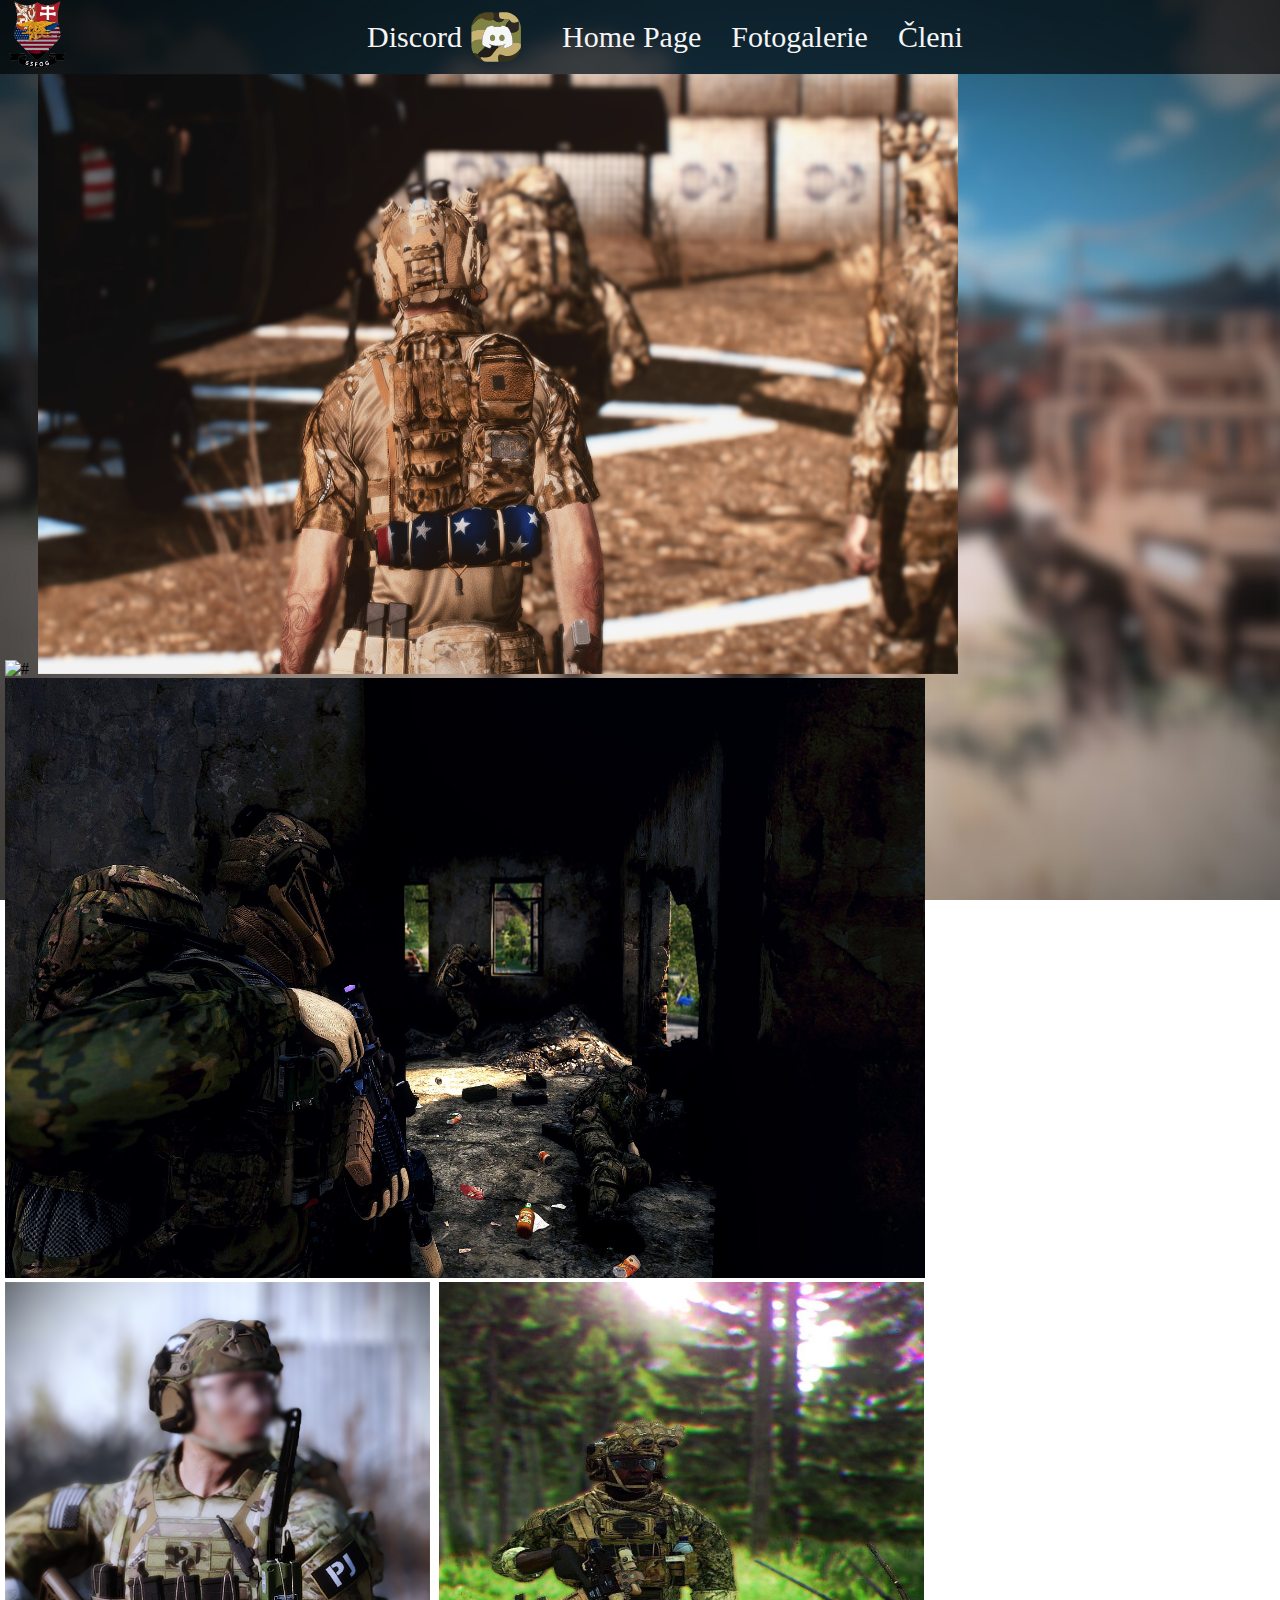
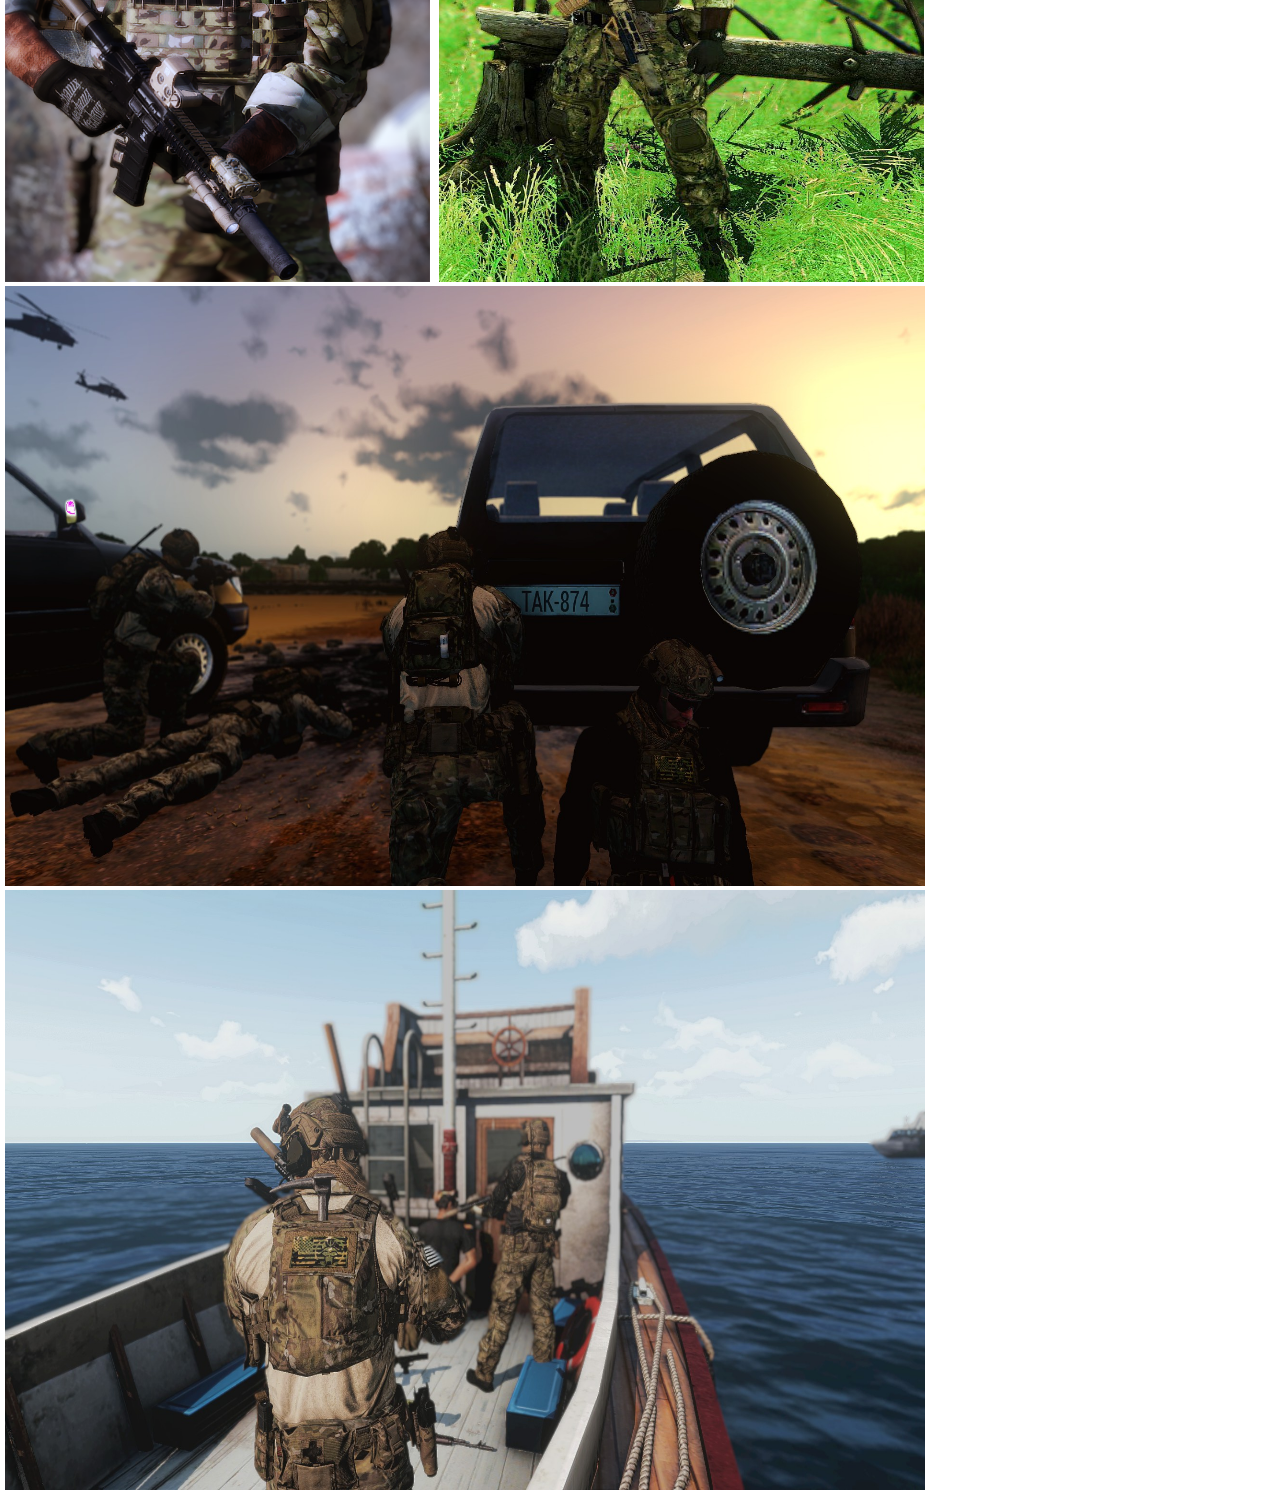
==== commit 3e5164ee: "úprava header" ====
--- a/Fotogalerie.html
+++ b/Fotogalerie.html
@@ -13,6 +13,7 @@
         </div>
         <div class="acka">
             <a href="https://discord.gg/8xPNDJWMmh">
+                <p id="dis">Discord</p>
                 <?xml version="1.0" encoding="UTF-8"?>
                     <svg id="Vrstva_1" xmlns="http://www.w3.org/2000/svg" width="841.89" height="595.28" viewBox="0 0 841.89 595.28"><path d="M434.7,403.79c-1.48,10.51-3.63,20.68-6.39,30.45,10.15-8.38,23.05-18.31,36.72-26.96l-.03-.03c6.96-4.4,14.2-8.41,21.62-12.09-1.21.35-2.41.7-3.64,1.03-18.08,4.91-34.52,6.93-48.28,7.58Z" fill="#7f8445" stroke-width="0"/><path d="M279.96,212.61c6.65-12.23,13.27-22.47,19.01-30.59,9.67-4.53,20.83-9.08,33.45-13.1,15.45-4.93,29.7-7.94,42.03-9.8,3.2,6.45,6.39,12.86,9.59,19.31,5.99-.8,12.33-1.46,18.99-1.92,8.07-.56,15.71-.77,22.88-.77s14.57.21,22.48.77c6.66.48,13,1.15,18.99,1.92,3.2-6.45,6.39-12.86,9.59-19.31,12.36,1.86,26.58,4.87,42.03,9.8,1.32.42,2.55.86,3.83,1.29,3.86-29.35,35.31-63.96,53.51-74.78-14.88-15.26-43.02-13.37-69.47-13.97-1.11,8.88-54.08,79.95-131.73,2.75-15.75,16.74-52,20.3-127.07-13.07-30.55-13.58-85.07,30.04-132.67,95.08h-.03c7.93-54.98,38.9-102.5,82.8-132.48-51.3,34.91-85.04,93.68-85.04,160.42v41.34c70.05-26.41,130.27-33.12,166.82-22.89Z" fill="#7f8445" stroke-width="0"/><path d="M198.62,33.44c1.31-.89,2.63-1.77,3.97-2.63-1.34.86-2.66,1.74-3.97,2.63Z" fill="#7f8445" stroke-width="0"/><path d="M708.39,194.16c0-39.84-12.06-76.84-32.65-107.65,2.62,6.76,4.5,12.8,5.54,17.76.52,2.49-.87,5.03-3.61,7.46,5.39,12.4,4.34,53.05.22,95.17-1.65,16.95-39.85,42.55-92.26,35.61,4.56,11.1,8.8,23.24,12.36,36.43h-.03c8.8,32.64,10.9,61.95,10.5,85.11,43.06-2.6,80.64,3.41,99.82,14.92v22.13c0,8.48-.58,16.79-1.64,24.97.03,0,.06.02.09.03,1.05-8.18,1.65-16.5,1.65-24.97v-206.97Z" fill="#7f8445" stroke-width="0"/><path d="M281.47,413.02c-14.43-7.7-26.8-15.75-37.06-23.25-1.51-14.83-2.46-35.02-.32-58.74-36.03,1.47-78.06-5.71-113.95,24.04h0c-8.07,6.71-13.64,13.45-17.02,17.98v28.1c0,33.24,8.41,64.49,23.13,91.84,10.79.2,32.72,1.77,57.58,12.24,1.83-18.23,35.3-29.12,87.62-92.19Z" fill="#7f8445" stroke-width="0"/><path d="M661.7,67.96c3.74,4.37,7.29,8.9,10.63,13.59-3.35-4.69-6.89-9.22-10.63-13.59Z" fill="#7f8445" stroke-width="0"/><ellipse cx="480.56" cy="308.24" rx="31.06" ry="36.73" fill="#7f8445" stroke-width="0"/><ellipse cx="367.65" cy="308.24" rx="31.06" ry="36.73" fill="#7f8445" stroke-width="0"/><path d="M307.28.03c-.74,0-1.46.05-2.2.06.81,0,1.6-.06,2.41-.06h-.21Z" fill="#7f8445" stroke-width="0"/><path d="M706.2,429.5c-18.99,28.71-71.19,95.16-150.19,98.01-58.44,2.1-85.9-32.23-108-16.19-18.51,13.42-16.11,49.73-8.9,83.95h75.69c98.68,0,180.13-73.67,192.46-168.99h.03c-.18-.06-.38-.12-.56-.17-.03,0-.06-.02-.09-.03-.15,1.14-.27,2.29-.44,3.43Z" fill="#37321f" stroke-width="0"/><path d="M224.31,545.34c.78-1.78,2.24-2.92,4.28-3.59-19.25-8.36-32.72-20.09-34.61-32.2-.24-1.51-.26-2.94-.12-4.33-24.86-10.47-46.79-12.03-57.58-12.24,0,0-.01,0-.02,0v.05c.61,1.14,1.25,2.26,1.89,3.39.53.95,1.08,1.89,1.63,2.83,1.05,1.79,2.13,3.56,3.24,5.31.72,1.14,1.43,2.27,2.17,3.39.79,1.19,1.59,2.38,2.4,3.55.74,1.07,1.51,2.13,2.27,3.19,1.2,1.65,2.41,3.29,3.66,4.91.74.96,1.49,1.91,2.24,2.85,1.12,1.39,2.25,2.77,3.4,4.13,1.03,1.22,2.07,2.43,3.13,3.62.89,1,1.79,1.99,2.71,2.97,1.06,1.14,2.13,2.26,3.22,3.38,1.22,1.26,2.46,2.49,3.72,3.72.97.95,1.95,1.88,2.94,2.81,1.11,1.04,2.23,2.06,3.36,3.07,1.36,1.21,2.74,2.41,4.14,3.59.97.81,1.94,1.62,2.92,2.41,1.39,1.12,2.79,2.22,4.21,3.31,1.2.92,2.42,1.82,3.64,2.71,1.19.86,2.38,1.71,3.59,2.55,1.1.77,2.21,1.53,3.33,2.27,1.65,1.1,3.32,2.17,5.01,3.21,1.04.64,2.08,1.28,3.13,1.9,1.67.99,3.35,1.96,5.05,2.91,1.2.67,2.41,1.31,3.63,1.95,1.35.71,2.7,1.4,4.06,2.08,1.19.59,2.39,1.19,3.6,1.76,1.81.86,3.64,1.68,5.49,2.48,1.12.48,2.24.96,3.37,1.42,1.87.77,3.76,1.52,5.66,2.23,1.25.47,2.51.91,3.76,1.36,1.45.51,2.91,1,4.38,1.48,1.34.43,2.68.86,4.02,1.27,1.89.57,3.79,1.11,5.7,1.62,1.2.32,2.41.63,3.62.93.42.1.83.21,1.25.31-23.17-16.06-41.54-35.31-37.49-44.55Z" fill="#37321f" stroke-width="0"/><path d="M266.66,590.99c.2.04.41.09.61.13-1.02-.21-2.03-.45-3.05-.68.81.18,1.62.38,2.43.55Z" fill="#37321f" stroke-width="0"/><path d="M427.4,404.04c-15.82,0-36.2-1.62-59.02-7.83-13.53-3.68-25.33-8.23-35.24-12.81-2.56,1.92-5.14,3.84-7.7,5.75,2.77,1.62,5.67,3.25,8.71,4.85,8.07,4.23,15.85,7.59,23.12,10.28-6.63,10.63-13.29,21.28-19.95,31.93-13.42-4.1-28.76-9.77-45.17-17.74-3.69-1.79-7.22-3.62-10.67-5.46-52.32,63.07-85.79,73.96-87.62,92.19-.14,1.39-.11,2.82.12,4.33,1.89,12.11,15.37,23.85,34.61,32.2,14.58-4.84,59.16,14.22,103.17-5.25,29.99-13.26,38.3-45.41,75.35-83.55,0,0,8.41-8.12,21.21-18.7,2.76-9.77,4.91-19.94,6.39-30.45-2.52.12-4.98.21-7.31.25Z" fill="#201d1b" stroke-width="0"/><path d="M448.01,511.32c22.11-16.03,49.57,18.3,108,16.19,79-2.85,131.2-69.3,150.19-98.01.17-1.14.29-2.28.44-3.43,1.05-8.17,1.64-16.48,1.64-24.97v-22.13c-19.18-11.52-56.77-17.52-99.82-14.92-.17,9.72-.77,18.38-1.52,25.71-12.7,9.27-28.61,19.42-47.73,28.71-16.41,7.96-31.75,13.64-45.17,17.74-6.63-10.63-13.29-21.28-19.95-31.93,7.27-2.69,15.05-6.05,23.12-10.28,3.04-1.57,5.94-3.22,8.71-4.85-2.56-1.92-5.14-3.84-7.7-5.75-8.98,4.14-19.55,8.29-31.59,11.78-7.42,3.68-14.66,7.68-21.62,12.09l.03.03c-13.66,8.65-26.57,18.57-36.72,26.96-12.8,10.57-21.21,18.7-21.21,18.7-37.05,38.14-45.36,70.29-75.35,83.55-44,19.47-88.59.41-103.17,5.25-2.04.68-3.5,1.81-4.28,3.59-4.05,9.24,14.33,28.49,37.49,44.55,0,0,0,0,0,0,.8.19,1.61.36,2.42.54,1.01.23,2.03.47,3.05.68,1.08.23,2.16.42,3.25.63,1.67.32,3.35.62,5.04.9,1.04.17,2.07.35,3.11.51,2.44.36,4.91.67,7.38.94.8.09,1.6.18,2.41.25,2.72.26,5.45.47,8.19.62.53.03,1.06.05,1.6.07,2.96.14,5.94.23,8.94.23h131.92c-7.22-34.23-9.61-70.53,8.9-83.95Z" fill="#c5af70" stroke-width="0"/><path d="M582.89,105.18c-1.71-3.86-3.93-7.06-6.55-9.75-18.2,10.82-49.65,45.43-53.51,74.78,11.02,3.68,20.96,7.76,29.59,11.81,9.91,14.03,22.47,34.33,33.21,60.49,52.42,6.94,90.61-18.67,92.26-35.61,4.12-42.11,5.17-82.77-.22-95.17-16.2,14.35-81,24.5-94.78-6.55Z" fill="#2c2624" stroke-width="0"/><path d="M375.14,84.21c77.64,77.2,130.62,6.13,131.73-2.75-38.87-.89-74.07-7.2-58-81.43h16.46s-99.51,0-99.51,0h.03s3.2,0,3.2,0c6.99,3.91,29.81,58.98,6.1,84.18Z" fill="#2c2624" stroke-width="0"/><path d="M506.86,81.46c26.45.6,54.59-1.28,69.47,13.97,2.62,2.69,4.84,5.89,6.55,9.75,13.78,31.05,78.58,20.9,94.78,6.55,2.74-2.43,4.13-4.97,3.61-7.46-1.03-4.96-2.92-11-5.54-17.76-.01-.03-.02-.06-.03-.08-1.07-1.61-2.17-3.19-3.29-4.77-.03-.04-.06-.08-.09-.12-3.34-4.69-6.89-9.22-10.63-13.59-.16-.19-.32-.37-.48-.56-2.3-2.67-4.68-5.28-7.13-7.82-.2-.2-.39-.41-.59-.62-1.27-1.31-2.55-2.6-3.86-3.87-.26-.26-.54-.51-.8-.76-2.25-2.16-4.55-4.27-6.89-6.33-.62-.54-1.25-1.09-1.88-1.62-1.46-1.24-2.94-2.47-4.43-3.67-1.3-1.04-2.61-2.08-3.93-3.09-1.14-.87-2.3-1.72-3.46-2.56-1.01-.74-2.03-1.46-3.06-2.18-1.46-1.02-2.94-2.03-4.43-3.01-1.43-.94-2.87-1.87-4.33-2.78-1.01-.63-2.03-1.25-3.06-1.86-1.76-1.05-3.54-2.07-5.33-3.06-.96-.53-1.93-1.05-2.91-1.57-1.73-.92-3.47-1.81-5.23-2.68-.81-.4-1.62-.8-2.43-1.19-2.3-1.09-4.62-2.14-6.96-3.15-.64-.27-1.29-.54-1.94-.8-2.19-.91-4.41-1.79-6.64-2.62-.43-.16-.85-.33-1.27-.48-2.63-.96-5.28-1.85-7.96-2.69-.5-.16-1-.31-1.51-.47-5.67-1.74-11.45-3.23-17.34-4.45-.27-.06-.53-.11-.8-.17-9.37-1.91-18.99-3.13-28.8-3.63h-.01c-3.33-.17-6.67-.28-10.04-.28l-.03.03h-65.31c-16.07,74.22,19.12,80.54,58,81.43Z" fill="#c9b474" stroke-width="0"/><path d="M115.38,166.22h.03c47.6-65.04,102.12-108.67,132.67-95.08,75.07,33.37,111.32,29.81,127.07,13.07,23.71-25.2.9-80.28-6.1-84.18h-61.55c-.81,0-1.61.05-2.41.06-2.35.03-4.71.07-7.04.18-1.91.09-3.8.25-5.69.39-1.16.09-2.32.15-3.48.26-2.2.21-4.38.48-6.56.76-.8.1-1.61.19-2.4.31-2.38.34-4.75.73-7.11,1.16-.54.1-1.08.19-1.62.29-2.56.48-5.1,1.02-7.63,1.6-.26.06-.53.12-.8.18-2.47.58-4.92,1.21-7.35,1.89-1.64.46-3.26.95-4.88,1.45-.76.23-1.53.45-2.28.69-1.88.6-3.75,1.24-5.61,1.9-.44.16-.89.31-1.34.47-2.05.74-4.09,1.52-6.11,2.33-.19.07-.37.15-.56.22-2.02.82-4.01,1.67-6,2.55-1.48.66-2.94,1.35-4.4,2.04-.47.22-.94.44-1.41.66-1.69.82-3.37,1.67-5.04,2.54-.18.09-.36.18-.54.28-1.72.91-3.43,1.84-5.13,2.8-1.39.79-2.77,1.6-4.14,2.41-.27.16-.53.31-.8.47-1.55.94-3.09,1.9-4.62,2.88-1.34.86-2.66,1.74-3.97,2.63-.15.1-.3.2-.45.3-43.9,29.98-74.87,77.51-82.8,132.48Z" fill="#50461f" stroke-width="0"/><path d="M130.16,355.06h0c35.89-29.75,77.91-22.57,113.95-24.04,1.44-15.94,4.26-33.46,9.29-52.08,7.08-26.3,16.85-48.46,26.56-66.33-36.55-10.23-96.77-3.52-166.82,22.89v137.54c3.38-4.53,8.95-11.27,17.02-17.98Z" fill="#c9b474" stroke-width="0"/><path d="M522.82,170.21c-1.28-.43-2.52-.88-3.83-1.29-15.45-4.93-29.67-7.94-42.03-9.8-3.2,6.45-6.39,12.86-9.59,19.31-5.99-.77-12.33-1.44-18.99-1.92-7.91-.56-15.45-.77-22.48-.77s-14.81.21-22.88.77c-6.66.45-13,1.12-18.99,1.92-3.2-6.45-6.39-12.86-9.59-19.31-12.33,1.86-26.58,4.87-42.03,9.8-12.62,4.02-23.78,8.58-33.45,13.1-5.73,8.11-12.36,18.36-19.01,30.59-9.72,17.88-19.48,40.04-26.56,66.33-5.03,18.62-7.85,36.14-9.29,52.08-2.14,23.72-1.2,43.91.32,58.74,10.25,7.5,22.63,15.55,37.06,23.25,3.45,1.84,6.98,3.67,10.67,5.46,16.41,7.96,31.75,13.64,45.17,17.74,6.66-10.65,13.32-21.31,19.95-31.93-7.27-2.69-15.05-6.05-23.12-10.28-3.04-1.6-5.94-3.22-8.71-4.85,2.56-1.92,5.14-3.84,7.7-5.75,9.91,4.58,21.71,9.14,35.24,12.81,22.83,6.21,43.2,7.83,59.02,7.83,2.33-.04,4.79-.13,7.31-.25,13.75-.66,30.2-2.67,48.28-7.58,1.24-.33,2.44-.68,3.64-1.03,12.05-3.48,22.61-7.64,31.59-11.78,2.56,1.92,5.14,3.84,7.7,5.75-2.77,1.62-5.67,3.28-8.71,4.85-8.07,4.23-15.85,7.59-23.12,10.28,6.66,10.65,13.32,21.31,19.95,31.93,13.42-4.1,28.76-9.77,45.17-17.74,19.12-9.3,35.02-19.44,47.73-28.71.75-7.33,1.35-15.99,1.52-25.71.4-23.16-1.7-52.47-10.5-85.11h.03c-3.56-13.19-7.8-25.33-12.36-36.43-10.74-26.17-23.3-46.47-33.21-60.49-8.63-4.05-18.57-8.13-29.59-11.81ZM367.66,344.97c-17.15,0-31.06-16.43-31.06-36.73s13.9-36.73,31.06-36.73,31.06,16.43,31.06,36.73-13.9,36.73-31.06,36.73ZM480.56,344.97c-17.15,0-31.06-16.43-31.06-36.73s13.9-36.73,31.06-36.73,31.06,16.43,31.06,36.73-13.9,36.73-31.06,36.73Z" fill="#f6f6f6" stroke-width="0"/>
                     </svg>    
@@ -24,10 +25,6 @@
     </header>
 
 <main>
-    <div class="title">
-        <h1>lorem negrum</h1>
-    </div>
-
     <div>
         <img src="/Foto/Artwork1.png" alt="#">
         <img src="/Foto/Artwork2.png" alt="#">
--- a/Fotogalerie.css
+++ b/Fotogalerie.css
@@ -12,8 +12,8 @@
     display: flex;
     align-items: center;
     gap: 10px;
-    margin-right: 10px;
-    font-size: 20px;
+    margin: auto;
+    font-size: 30px;
 }
 
 body{
@@ -23,11 +23,17 @@
     background-size: cover;
 }
 
+#dis{
+    line-height: 10px;
+    font-size: 30px;
+}
+
 a{
     display: flex;
     border-radius: 3px;
     color: rgb(245, 245, 245);
     text-decoration: none;
+    padding-right: 20px;
 }
 
 a:hover, a:active {
@@ -37,6 +43,7 @@
 .logo{
     width: 70px;
     height: 70px;
+    margin: 0px;
 }
 
 .icon{
@@ -44,7 +51,6 @@
 }
 
 svg{
-    transition: 0.2s ease-in-out;
     width: 70px;
     height: 70px;
     border-radius: 20px;
@@ -52,10 +58,6 @@
 
 h1{
     color: rgb(201, 201, 201);
-}
-
-.title{
-    padding-left: 10px;
 }
 
 img{
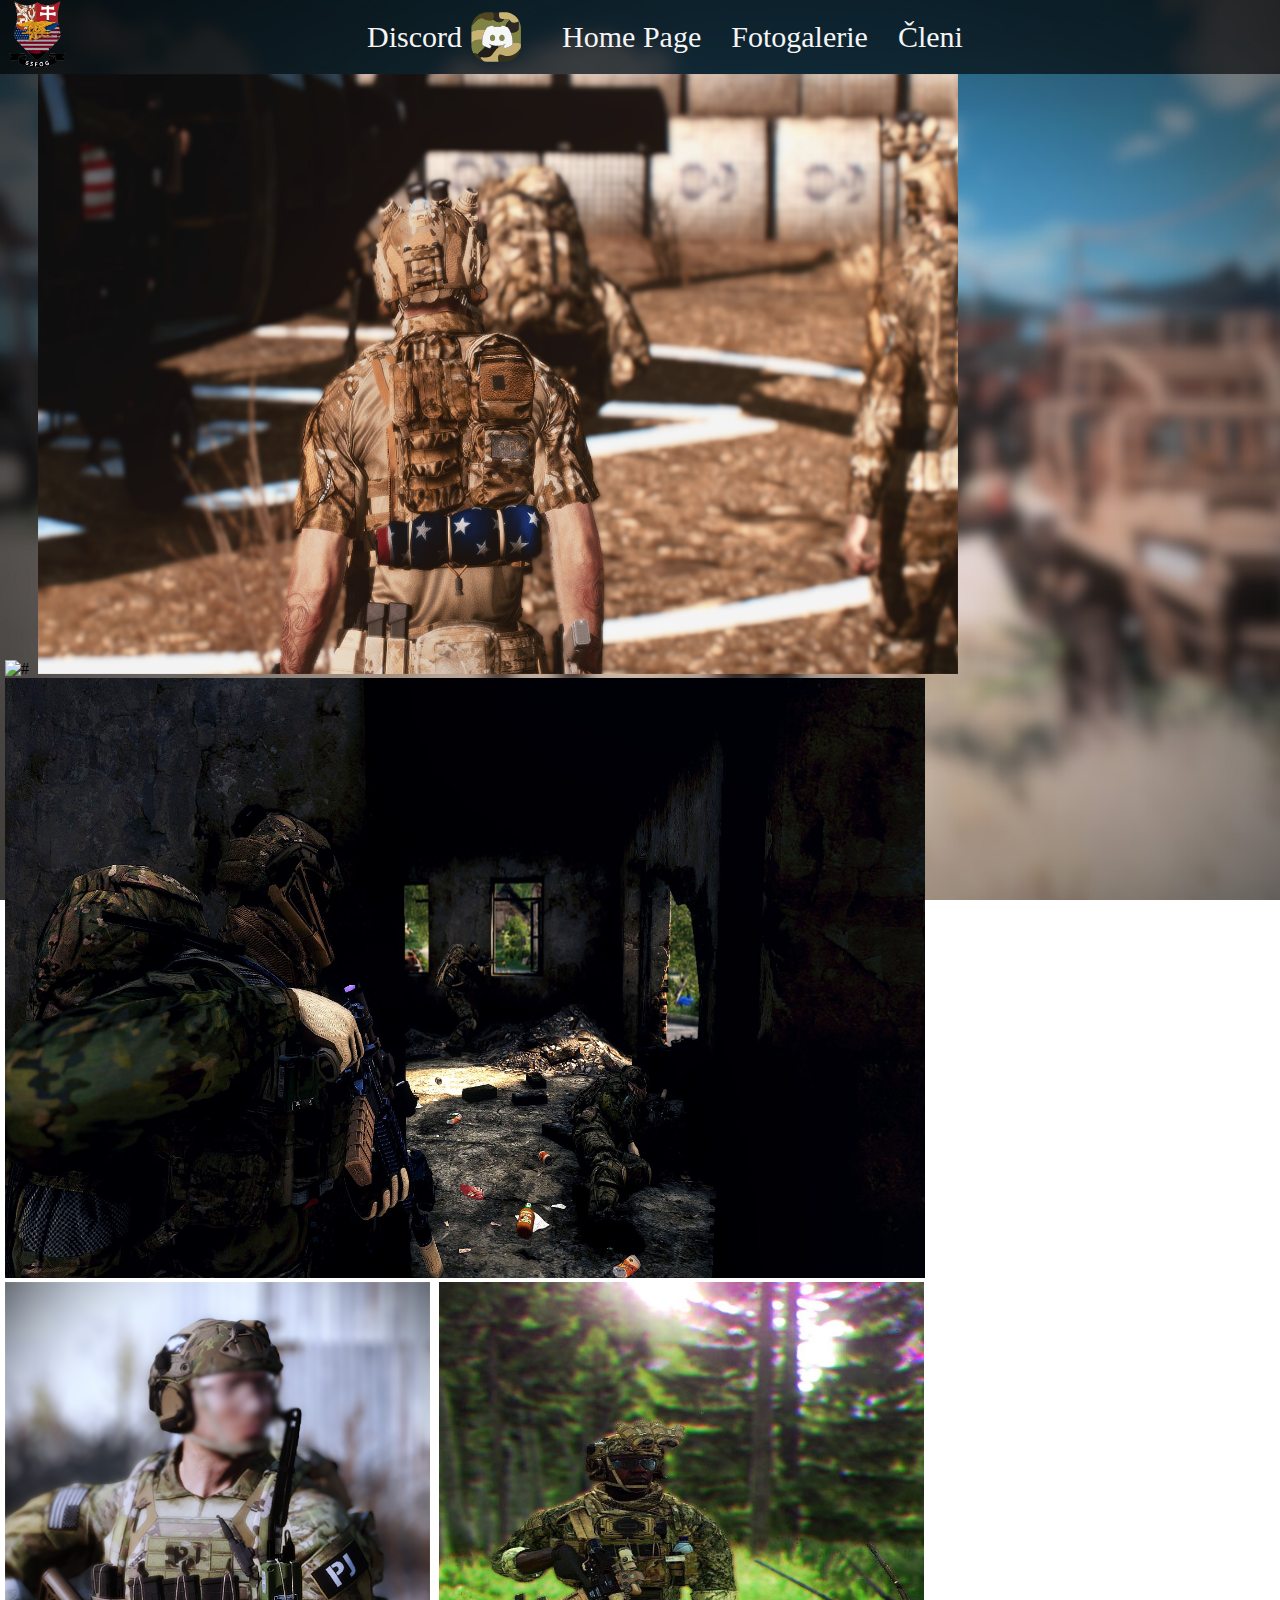
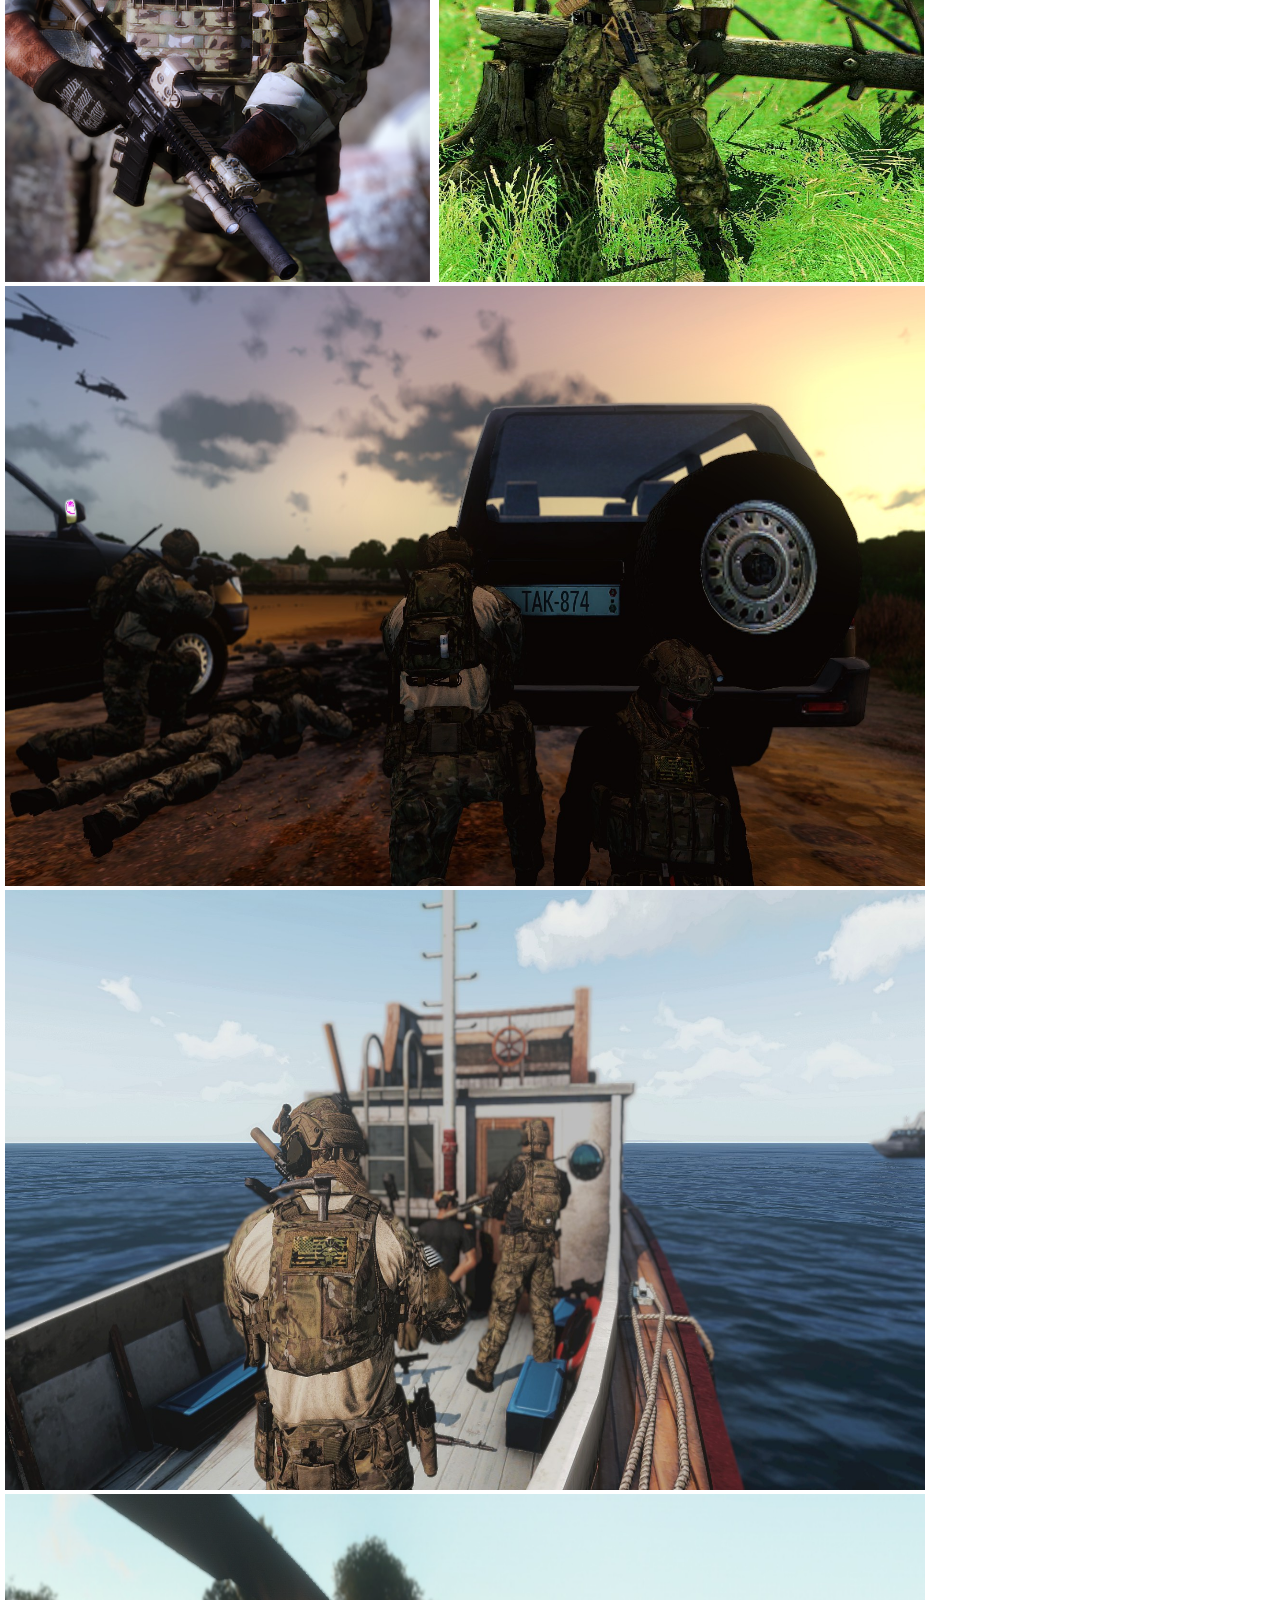
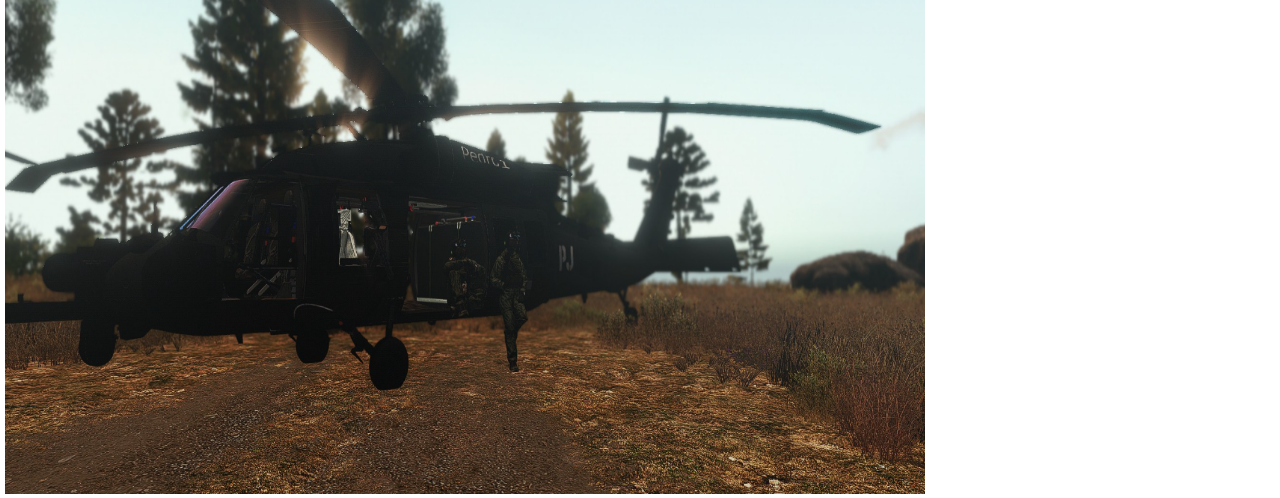
==== commit 240e93d8: "remake členů" ====
--- a/Fotogalerie.html
+++ b/Fotogalerie.html
@@ -33,6 +33,7 @@
         <img id="les" src="/Foto/Artwork5.png" alt="#">
         <img src="/Foto/Artwork6.jpg" alt="#">
         <img src="/Foto/Artwork7.jpg" alt="#">
+        <img src="/Foto/Artwork8.png" alt="#">
     </div>
 </main>
 
